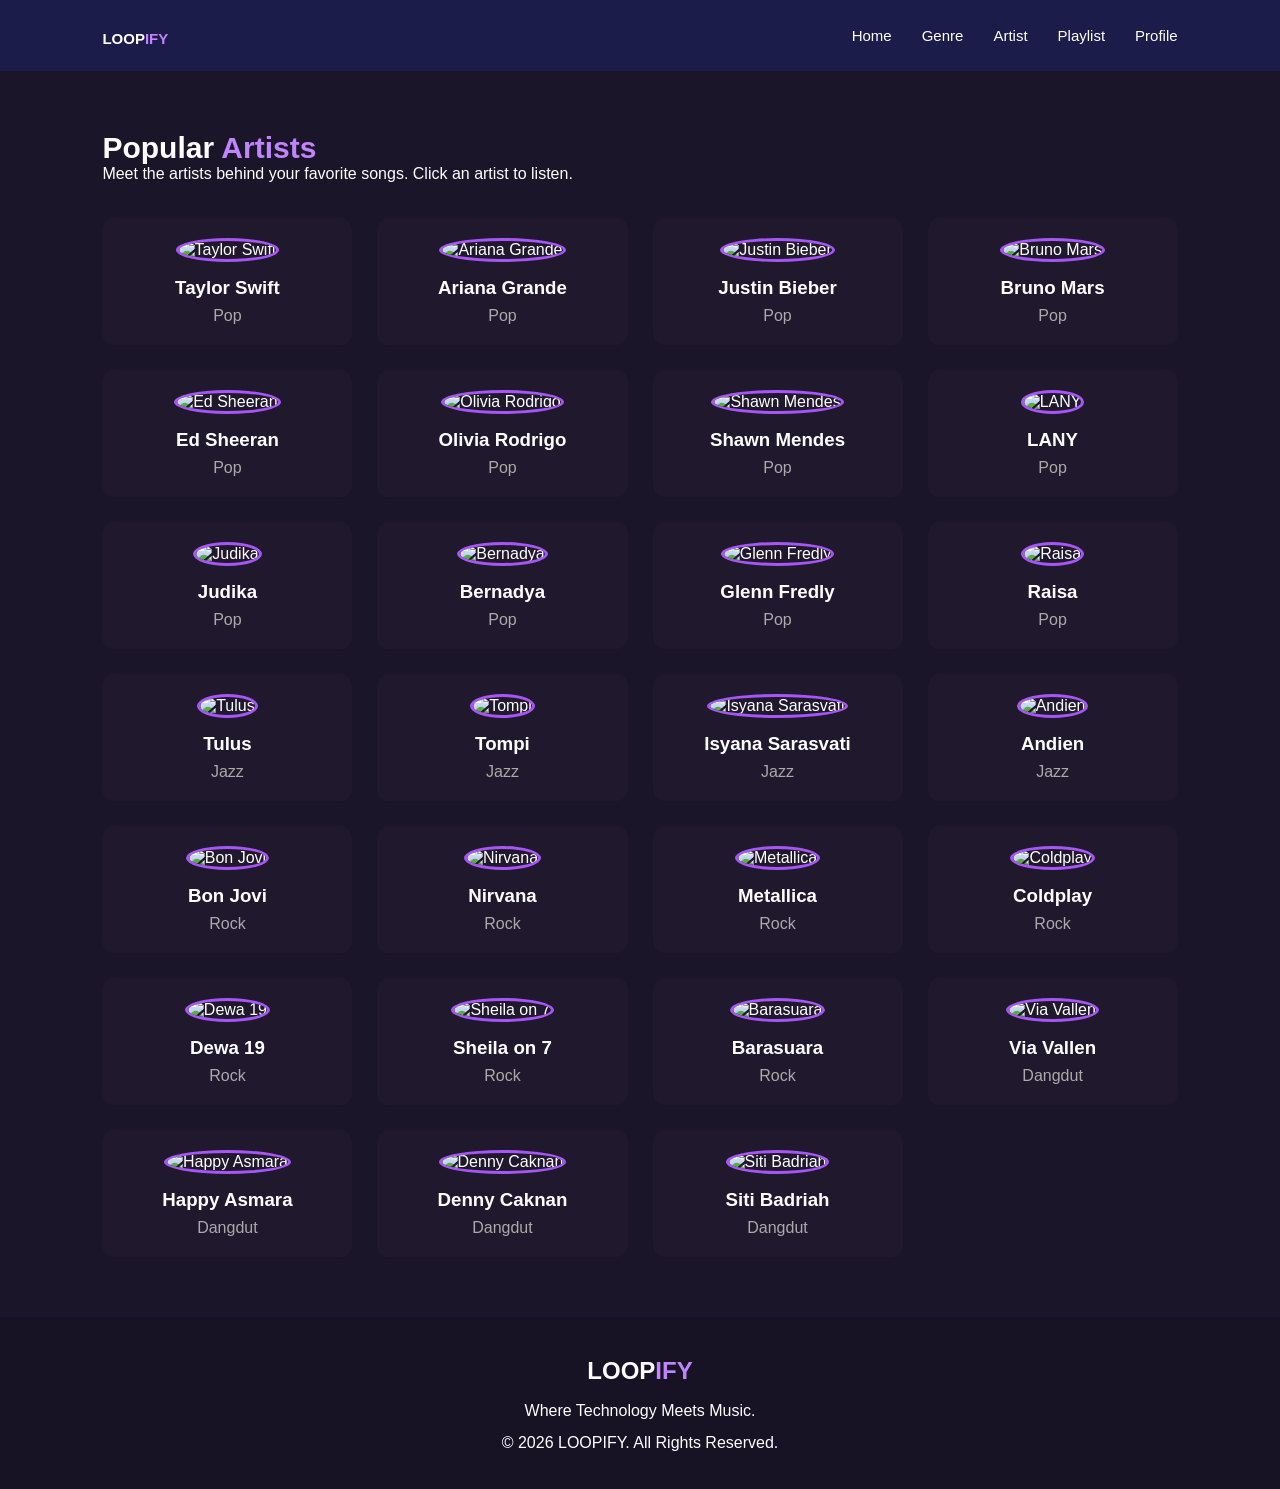
==== artist.html @ c124e33a "mengurangi lagu pada artist" ====
<!DOCTYPE html>
<html lang="id">
<head>
    <meta charset="UTF-8">
    <meta name="viewport" content="width=device-width, initial-scale=1.0">
    <title>Artist | LOOPIFY</title>
    <link rel="stylesheet" href="style.css">
    <link rel="stylesheet" href="artist.css">
</head>
<body>

    <header>
        <nav class="navbar">
            <h2 class="logo"><a href="index.html">LOOP<span>IFY</span></a></h2>
            <ul>
                <li><a href="index.html">Home</a></li>
                <li><a href="genre.html">Genre</a></li>
                <li><a href="artist.html">Artist</a></li>
                <li><a href="playlist.html">Playlist</a></li>
                <li><a href="profile.html">Profile</a></li>
            </ul>
        </nav>
    </header>

    <section class="artist-section">
        <h2>Popular <span>Artists</span></h2>
        <p class="section-desc">
            Meet the artists behind your favorite songs. Click an artist to listen.
        </p>

        <div class="artist-container">

            <!-- POP -->
            <a class="artist-card" href="#modal-taylor-swift">
                <img src="https://preview.redd.it/photos-from-taylors-new-york-times-interview-some-cute-then-v0-zrrhuvo741yg1.png?width=1080&crop=smart&auto=webp&s=da31e87f6e4557379a251ec9794d1329b7fd9bc9" alt="Taylor Swift">
                <h3>Taylor Swift</h3>
                <p>Pop</p>
            </a>

            <a class="artist-card" href="#modal-ariana-grande">
                <img src="https://encrypted-tbn0.gstatic.com/images?q=tbn:ANd9GcSeZrB9jPBWAYwQJYi8RJezq4t_vy52C5npucQtmldjw1eG4ZVelG23NbMo&s=10" alt="Ariana Grande">
                <h3>Ariana Grande</h3>
                <p>Pop</p>
            </a>

            <a class="artist-card" href="#modal-justin-bieber">
                <img src="https://cdn.prod.website-files.com/64e632e1a07b9b35364590b5/653ecca128fb697556c0996f_Justin-Bieber-bio.webp" alt="Justin Bieber">
                <h3>Justin Bieber</h3>
                <p>Pop</p>
            </a>

            <a class="artist-card" href="#modal-bruno-mars">
                <img src="https://image.joox.com/JOOXcover/0/abb43199-07ab-4423-bda3-371304127ca3/300" alt="Bruno Mars">
                <h3>Bruno Mars</h3>
                <p>Pop</p>
            </a>

            <a class="artist-card" href="#modal-ed-sheeran">
                <img src="https://encrypted-tbn0.gstatic.com/images?q=tbn:ANd9GcR5RHH-QWP-NXo3faaK5h2vCTjf998OVji5p4QhnT73XhkOzHXFCDzzhx0&s=10" alt="Ed Sheeran">
                <h3>Ed Sheeran</h3>
                <p>Pop</p>
            </a>

            <a class="artist-card" href="#modal-olivia-rodrigo">
                <img src="https://gazamedia.net/wp-content/uploads/2025/07/olivia.webp" alt="Olivia Rodrigo">
                <h3>Olivia Rodrigo</h3>
                <p>Pop</p>
            </a>

            <a class="artist-card" href="#modal-shawn-mendes">
                <img src="https://media.gq-magazine.co.uk/photos/64198334ef321d1fa62a96e4/16:9/w_2560%2Cc_limit/Tommy%2520Hilfiger%2520x%2520Shawn%2520Mendes%25203.jpg" alt="Shawn Mendes">
                <h3>Shawn Mendes</h3>
                <p>Pop</p>
            </a>

            <a class="artist-card" href="#modal-lany">
                <img src="https://image.idntimes.com/post/20210610/127084982-389716818771255-8697916022522576803-n-a0a7a49eb77770a517d5b702fab2204e-64b603f444664982c93a50223e33b745.jpg" alt="LANY">
                <h3>LANY</h3>
                <p>Pop</p>
            </a>

            <a class="artist-card" href="#modal-judika">
                <img src="https://pophariini.com/wp-content/uploads/2026/01/Foto-Judika-Januari-2026.webp" alt="Judika">
                <h3>Judika</h3>
                <p>Pop</p>
            </a>

            <a class="artist-card" href="#modal-bernadya">
                <img src="https://asset.tabloidbintang.com/img/1783029491_7daaa92eccc8042bed39.jpeg" alt="Bernadya">
                <h3>Bernadya</h3>
                <p>Pop</p>
            </a>

            <a class="artist-card" href="#modal-glenn-fredly">
                <img src="https://images.harpersbazaar.co.id/unsafe/trim/0x0/smart/media/RKAhxF_5a.jpg" alt="Glenn Fredly">
                <h3>Glenn Fredly</h3>
                <p>Pop</p>
            </a>

            <a class="artist-card" href="#modal-raisa">
                <img src="https://cdn.tatlerasia.com/tatlerasia/i/2026/07/09005802-raissa_cover_1280x1600.jpg" alt="Raisa">
                <h3>Raisa</h3>
                <p>Pop</p>
            </a>

            <!-- JAZZ -->
            <a class="artist-card" href="#modal-tulus">
                <img src="https://assets.ladiestory.id/gallery/1690093732345111846-tulus.jpg" alt="Tulus">
                <h3>Tulus</h3>
                <p>Jazz</p>
            </a>

            <a class="artist-card" href="#modal-tompi">
                <img src="https://pbs.twimg.com/profile_images/1832631950852681733/YMekRLnR_400x400.jpg" alt="Tompi">
                <h3>Tompi</h3>
                <p>Jazz</p>
            </a>

            <a class="artist-card" href="#modal-isyana-sarasvati">
                <img src="https://encrypted-tbn0.gstatic.com/images?q=tbn:ANd9GcRdJ2BX8C-DTpv-WwOvgozw4rBS7xlhGiYKAhbgUu3dPz_CcUZkple0gMQ&s=10" alt="Isyana Sarasvati">
                <h3>Isyana Sarasvati</h3>
                <p>Jazz</p>
            </a>

            <a class="artist-card" href="#modal-andien">
                <img src="https://nos.wjv-1.neo.id/cdn-andienaisyahcom/2024/10/Andien-Aisyah-Official-Photos-7.jpg" alt="Andien">
                <h3>Andien</h3>
                <p>Jazz</p>
            </a>

            <!-- ROCK -->
            <a class="artist-card" href="#modal-bon-jovi">
                <img src="https://assets-a1.kompasiana.com/items/album/2018/03/06/bon-jovi-1987-billboard-1548-5a9e9e3016835f4e761b30b2.jpg" alt="Bon Jovi">
                <h3>Bon Jovi</h3>
                <p>Rock</p>
            </a>

            <a class="artist-card" href="#modal-nirvana">
                <img src="https://encrypted-tbn0.gstatic.com/images?q=tbn:ANd9GcRMHZdsVfgt4xbcBTDoNuSvRilJnmDsiuFgE6fyPHl6tQ&s=10" alt="Nirvana">
                <h3>Nirvana</h3>
                <p>Rock</p>
            </a>

            <a class="artist-card" href="#modal-metallica">
                <img src="https://m.media-amazon.com/images/M/MV5BYWQxMDc3MDYtYjgyMi00ZmViLTk1NjUtNWQ5YTY1MDRmMjc3XkEyXkFqcGc@._V1_FMjpg_UX1000_.jpg" alt="Metallica">
                <h3>Metallica</h3>
                <p>Rock</p>
            </a>

            <a class="artist-card" href="#modal-coldplay">
                <img src="https://encrypted-tbn0.gstatic.com/images?q=tbn:ANd9GcR4GSvQk5BmzcWfRFNJ493y1_Pc9CPwQfKmtQAo38belQ&s=10" alt="Coldplay">
                <h3>Coldplay</h3>
                <p>Rock</p>
            </a>

            <a class="artist-card" href="#modal-dewa-19">
                <img src="https://encrypted-tbn0.gstatic.com/images?q=tbn:ANd9GcTW2gsugLvrPXtrHKwcxacVFwTsyzWw6wywf3pPIARjmw&s=10" alt="Dewa 19">
                <h3>Dewa 19</h3>
                <p>Rock</p>
            </a>

            <a class="artist-card" href="#modal-sheila-on-7">
                <img src="https://encrypted-tbn0.gstatic.com/images?q=tbn:ANd9GcQp4iv2Zq4Fhon5kVq8ovDi0eAXTo_4VdzqxH0upGgEqc1uGtMookmS06v4&s=10" alt="Sheila on 7">
                <h3>Sheila on 7</h3>
                <p>Rock</p>
            </a>

            <a class="artist-card" href="#modal-barasuara">
                <img src="https://encrypted-tbn0.gstatic.com/images?q=tbn:ANd9GcRqKkBV4bnL0C6aFu8kPtYnBVkaRRpioP4elE20mCFPdQ&s=10" alt="Barasuara">
                <h3>Barasuara</h3>
                <p>Rock</p>
            </a>

            <!-- DANGDUT / KOPLO -->
            <a class="artist-card" href="#modal-via-vallen">
                <img src="https://yt3.googleusercontent.com/ytc/AIdro_ngIs-DcbCpvfc4q476H3hFu14YUiQ0V7X35rcDe4CwpPo=s900-c-k-c0x00ffffff-no-rj" alt="Via Vallen">
                <h3>Via Vallen</h3>
                <p>Dangdut</p>
            </a>

            <a class="artist-card" href="#modal-happy-asmara">
                <img src="https://cdn.antaranews.com/cache/1200x800/2022/10/20/WhatsApp-Image-2022-10-20-at-1.50.27-PM.jpeg" alt="Happy Asmara">
                <h3>Happy Asmara</h3>
                <p>Dangdut</p>
            </a>

            <a class="artist-card" href="#modal-denny-caknan">
                <img src="https://encrypted-tbn0.gstatic.com/images?q=tbn:ANd9GcSPF-vczdGGfPYgZ5Zaahnc0haSeN-L707cM1MrrswftQ&s=10" alt="Denny Caknan">
                <h3>Denny Caknan</h3>
                <p>Dangdut</p>
            </a>

            <a class="artist-card" href="#modal-siti-badriah">
                <img src="https://encrypted-tbn0.gstatic.com/images?q=tbn:ANd9GcThzmx6ko4RxroUTbKejbdbxD3wWNd1_jTAh19R2mGGiQ&s=10" alt="Siti Badriah">
                <h3>Siti Badriah</h3>
                <p>Dangdut</p>
            </a>

        </div>
    </section>


    <!-- 1. Taylor Swift -->
    <div id="modal-taylor-swift" class="modal-overlay">
        <div class="modal-box">
            <a href="#close" class="tombol-tutup">&times;</a>
            <h2>Taylor Swift</h2>
            <div class="list-lagu">
                <div class="item-lagu"><span>1. Love Story</span><audio controls preload="none"><source src="audio/Tailor_Swift_-_Love_Story._(mp3.pm).mp3" type="audio/mpeg"></audio></div>
            </div>
        </div>
    </div>

    <footer>
        <h2>LOOP<span>IFY</span></h2>
        <p>Where Technology Meets Music.</p>
        <p>© 2026 LOOPIFY. All Rights Reserved.</p>
    </footer>

</body>
</html>
---- artist.css ----
/* ARTIST SECTION */
* {
    margin: 0;
    padding: 0;
    box-sizing: border-box;
    font-family: 'Segoe UI', Tahoma, Geneva, Verdana, sans-serif;
}
body {
    font-family: Arial, sans-serif;
    background-color: #1a1528;
    color: white;
}

header {
    background-color: rgb(28, 28, 75);
    padding: 20px 8%;
}
.navbar {
    display: flex;
    justify-content: space-between;
    align-items: center;
}

.logo {
    font-size: 27px;
    color: white;
}

.logo span {
    color: #c084fc;
}

.navbar ul {
    display: flex;
    list-style: none;
    gap: 30px;
}

.navbar a {
    text-decoration: none;
    color: white;
    font-size: 15px;
    transition: 0.3s;
}

.navbar a:hover {
    color: #c084fc;
}
.artist-section {
    padding: 60px 8%;
}

.artist-section h2 {
    font-size: 30px;
}

.artist-section h2 span {
    color: #c084fc;
}

.artist-container {
    display: grid;
    grid-template-columns: repeat(4, 1fr);
    gap: 25px;
    margin-top: 35px;
}

.artist-card {
    background-color: #20192d;
    padding: 20px 15px;
    border-radius: 12px;
    text-align: center;
    transition: 0.3s;
}

.artist-card:hover {
    transform: translateY(-8px);
    box-shadow: 0 8px 20px rgba(168, 85, 247, 0.25);
}

.artist-card img {
    width: 150px;
    height: 150px;
    object-fit: cover;
    border-radius: 50%;
    border: 3px solid #a855f7;
}

.artist-card h3 {
    margin-top: 15px;
}

.artist-card p {
    color: #aaa;
    margin-top: 8px;
}

/* KARTU JADI BISA DIKLIK */
a.artist-card {
    display: block;
    color: inherit;
    text-decoration: none;
    cursor: pointer;
}

/* POPUP MUSIK (DISESUAIKAN DENGAN TEMA UNGU LOOPIFY) */
.modal-overlay {
    display: none;
    position: fixed;
    inset: 0;
    background: rgba(0, 0, 0, 0.8);
    justify-content: center;
    align-items: center;
    padding: 20px;
    z-index: 1000;
}

.modal-overlay:target {
    display: flex;
}

.modal-box {
    position: relative;
    width: 100%;
    max-width: 540px;
    max-height: 82vh;
    overflow-y: auto;
    background-color: #20192d;
    border: 2px solid #a855f7;
    color: #ffffff;
    padding: 25px;
    border-radius: 16px;
    box-shadow: 0 10px 30px rgba(0, 0, 0, 0.6);
}

.modal-box h2 {
    color: #c084fc;
    font-size: 24px;
    margin-bottom: 18px;
    padding-right: 35px;
}

.tombol-tutup {
    position: absolute;
    top: 12px;
    right: 18px;
    color: #ffffff;
    font-size: 30px;
    text-decoration: none;
    line-height: 1;
    transition: 0.2s;
}

.tombol-tutup:hover {
    color: #c084fc;
}

/* DAFTAR LAGU & PEMUTAR AUDIO DI DALAM POPUP */
.list-lagu {
    display: flex;
    flex-direction: column;
    gap: 12px;
}

.item-lagu {
    display: flex;
    justify-content: space-between;
    align-items: center;
    background-color: #2d233f;
    border: 1px solid rgba(192, 132, 252, 0.25);
    padding: 10px 15px;
    border-radius: 10px;
    gap: 12px;
    flex-wrap: wrap;
}

.item-lagu span {
    font-size: 14px;
    font-weight: 500;
    color: #f3e8ff;
}

.item-lagu audio {
    height: 34px;
    max-width: 240px;
    border-radius: 20px;
}

/* RESPONSIVE */
@media (max-width: 768px) {
    .artist-container {
        grid-template-columns: repeat(2, 1fr);
    }
}

@media (max-width: 480px) {
    .artist-container {
        grid-template-columns: 1fr;
    }

    .item-lagu {
        flex-direction: column;
        align-items: flex-start;
    }

    .item-lagu audio {
        width: 100%;
        max-width: 100%;
    }
}
footer {
    background-color: #181225;
    text-align: center;
    padding: 30px;
    line-height: 2;
}

footer span {
    color: #c084fc;
}

/* RESPONSIVE */
@media (max-width: 768px) {
    .navbar {
        flex-direction: column;
        gap: 20px;
    }

    .navbar ul {
        flex-wrap: wrap;
        justify-content: center;
        gap: 15px;
    }

    .hero h1 {
        font-size: 38px;
    }

    .music-container {
        grid-template-columns: repeat(2, 1fr);
    }
}

@media (max-width: 480px) {
    .music-container {
        grid-template-columns: 1fr;
    }
}
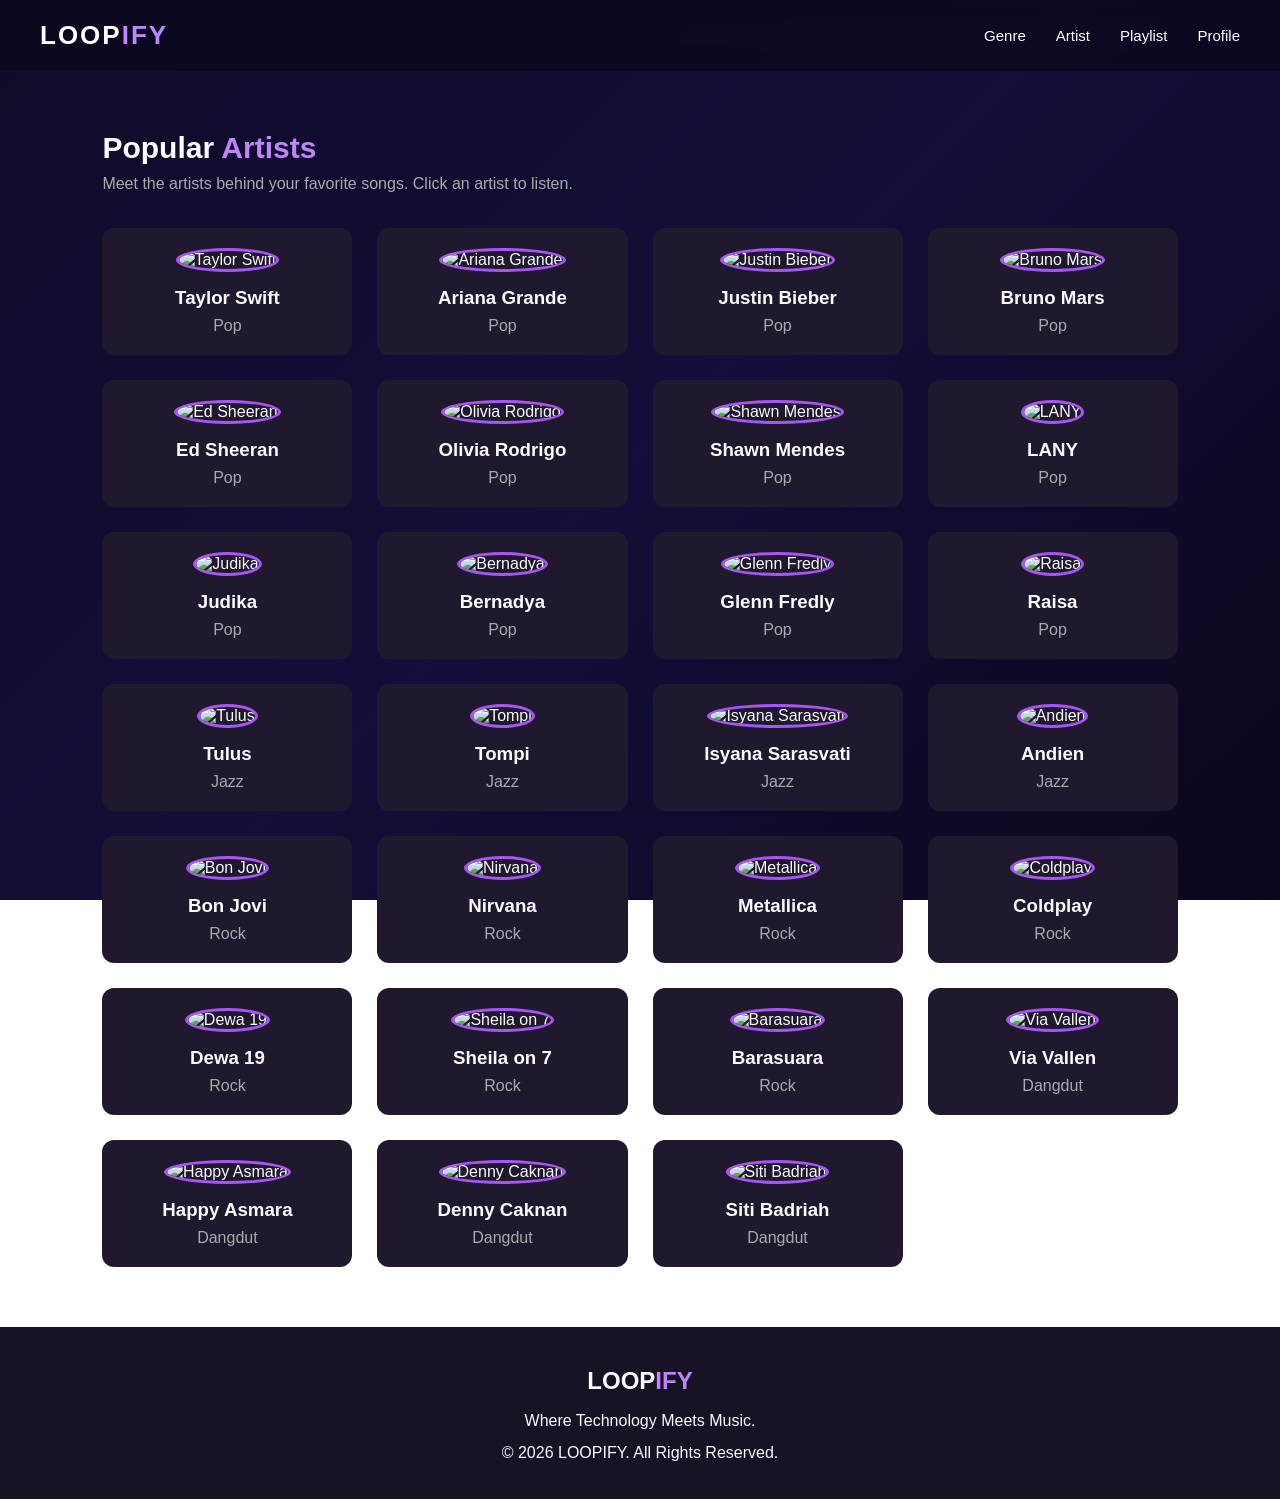
==== commit fcec878d: "Update halaman login" ====
--- a/artist.html
+++ b/artist.html
@@ -11,9 +11,8 @@
 
     <header>
         <nav class="navbar">
-            <h2 class="logo"><a href="index.html">LOOP<span>IFY</span></a></h2>
+            <h2 class="logo"><a href="beranda.html">LOOP<span>IFY</span></a></h2>
             <ul>
-                <li><a href="index.html">Home</a></li>
                 <li><a href="genre.html">Genre</a></li>
                 <li><a href="artist.html">Artist</a></li>
                 <li><a href="playlist.html">Playlist</a></li>
--- a/style.css
+++ b/style.css
@@ -0,0 +1,336 @@
+/* GENERAL */
+* {
+    margin: 0;
+    padding: 0;
+    box-sizing: border-box;
+}
+
+body {
+    font-family: Arial, sans-serif;
+    background-color: #100d19;
+    color: white;
+}
+
+/* NAVBAR */
+header {
+    background-color: rgb(28, 28, 75);
+    padding: 20px 8%;
+}
+
+.navbar {
+    display: flex;
+    justify-content: space-between;
+    align-items: center;
+}
+
+.logo {
+    font-size: 27px;
+    color: white;
+}
+
+.logo span {
+    color: #c084fc;
+}
+
+.navbar ul {
+    display: flex;
+    list-style: none;
+    gap: 30px;
+}
+
+.navbar a {
+    text-decoration: none;
+    color: white;
+    font-size: 15px;
+    transition: 0.3s;
+}
+
+.navbar a:hover {
+    color: #c084fc;
+}
+
+/* HERO */
+.hero {
+    min-height: 480px;
+    display: flex;
+    align-items: center;
+    padding: 60px 10%;
+    background: linear-gradient(
+        90deg,
+        #100d19,
+        #2a2496,
+        #100d19
+    );
+}
+
+.hero-content {
+    max-width: 650px;
+}
+
+.subtitle {
+    color: #c084fc;
+    letter-spacing: 3px;
+    margin-bottom: 20px;
+}
+
+.hero h1 {
+    font-size: 55px;
+    margin-bottom: 20px;
+}
+
+.hero h1 span {
+    color: #c084fc;
+}
+
+.description {
+    color: #c9c2d4;
+    line-height: 1.8;
+    margin-bottom: 30px;
+}
+
+.btn {
+    display: inline-block;
+    background-color: #a855f7;
+    color: white;
+    text-decoration: none;
+    padding: 13px 28px;
+    border-radius: 25px;
+    transition: 0.3s;
+}
+
+.btn:hover {
+    background-color: #7e22ce;
+}
+
+/* MUSIC SECTION */
+.music-section {
+    padding: 60px 8%;
+}
+
+.music-section h2 {
+    font-size: 30px;
+}
+
+.music-section h2 span {
+    color: #c084fc;
+}
+
+.section-desc {
+    color: #aaa;
+    margin-top: 10px;
+}
+
+.music-container {
+    display: grid;
+    grid-template-columns: repeat(4, 1fr);
+    gap: 25px;
+    margin-top: 35px;
+}
+
+.music-card {
+    background-color: #20192d;
+    padding: 15px;
+    border-radius: 12px;
+    transition: 0.3s;
+}
+
+.music-card:hover {
+    transform: translateY(-8px);
+}
+
+.music-card img {
+    width: 100%;
+    border-radius: 10px;
+}
+
+.music-card h3 {
+    margin-top: 15px;
+}
+
+.music-card p {
+    color: #aaa;
+    margin-top: 8px;
+}
+
+/* FOOTER */
+footer {
+    background-color: #181225;
+    text-align: center;
+    padding: 30px;
+    line-height: 2;
+}
+
+footer span {
+    color: #c084fc;
+}
+
+/* RESPONSIVE */
+@media (max-width: 768px) {
+    .navbar {
+        flex-direction: column;
+        gap: 20px;
+    }
+
+    .navbar ul {
+        flex-wrap: wrap;
+        justify-content: center;
+        gap: 15px;
+    }
+
+    .hero h1 {
+        font-size: 38px;
+    }
+
+    .music-container {
+        grid-template-columns: repeat(2, 1fr);
+    }
+}
+
+@media (max-width: 480px) {
+    .music-container {
+        grid-template-columns: 1fr;
+    }
+}
+
+/* PLAYLIST HERO */
+.playlist-hero {
+    text-align: center;
+    padding: 85px 20px;
+    background: linear-gradient(
+        120deg,
+        #100d19,
+        #49275f,
+        #181225
+    );
+}
+
+.playlist-subtitle {
+    color: #c084fc;
+    letter-spacing: 3px;
+    font-size: 13px;
+    margin-bottom: 18px;
+}
+
+.playlist-hero h1 {
+    font-size: 45px;
+    margin-bottom: 18px;
+}
+
+.playlist-hero h1 span {
+    color: #c084fc;
+}
+
+.playlist-hero p:not(.playlist-subtitle) {
+    color: #c9c2d4;
+    line-height: 1.8;
+    margin-bottom: 30px;
+}
+
+/* PLAYLIST SECTION */
+.playlist-section {
+    padding: 60px 8%;
+}
+
+.playlist-heading h2 {
+    font-size: 30px;
+}
+
+.playlist-heading h2 span {
+    color: #c084fc;
+}
+
+.playlist-heading p {
+    color: #aaa;
+    margin-top: 10px;
+}
+
+/* PLAYLIST CONTAINER */
+.playlist-container {
+    display: grid;
+    grid-template-columns: repeat(4, 1fr);
+    gap: 25px;
+    margin-top: 35px;
+}
+
+/* PLAYLIST CARD */
+.playlist-card {
+    background-color: #20192d;
+    border-radius: 12px;
+    overflow: hidden;
+    transition: 0.3s;
+}
+
+.playlist-card:hover {
+    transform: translateY(-8px);
+    box-shadow: 0 8px 20px #00000050;
+}
+
+.playlist-card img {
+    width: 100%;
+    height: 190px;
+    object-fit: cover;
+}
+
+.playlist-info {
+    padding: 18px;
+}
+
+.playlist-info h3 {
+    font-size: 20px;
+    margin-bottom: 10px;
+}
+
+.playlist-info p {
+    color: #aaa;
+    font-size: 13px;
+    line-height: 1.6;
+    margin-bottom: 15px;
+}
+
+.playlist-info ul {
+    list-style: none;
+    border-top: 1px solid #40334f;
+    padding-top: 12px;
+}
+
+.playlist-info li {
+    color: #d5c9e2;
+    font-size: 12px;
+    padding: 5px 0;
+}
+
+/* RESPONSIVE PLAYLIST */
+@media (max-width: 768px) {
+    .playlist-container {
+        grid-template-columns: repeat(2, 1fr);
+    }
+
+    .playlist-hero h1 {
+        font-size: 35px;
+    }
+}
+
+@media (max-width: 480px) {
+    .playlist-container {
+        grid-template-columns: 1fr;
+    }
+}
+
+.logout-btn {
+    padding: 6px 14px;
+    border-radius: 999px;
+    border: 1px solid rgba(255, 255, 255, 0.55);
+    background-color: transparent;
+    color: #ffffff;
+    font-size: 14px;
+    font-family: inherit;
+    cursor: pointer;
+    white-space: nowrap;
+    transition: background-color 0.2s ease, border-color 0.2s ease;
+}
+
+.logout-btn:hover {
+    background-color: rgba(255, 255, 255, 0.14);
+    border-color: #ffffff;
+}
+
--- a/artist.css
+++ b/artist.css
@@ -1,41 +1,86 @@
-/* ARTIST SECTION */
+/* =====================================================
+   artist.css  -  Halaman Artist LOOPIFY
+   Dipakai oleh artist.html (urutan kode mengikuti HTML:
+   header -> daftar artis -> popup -> footer)
+   ===================================================== */
+
+
+/* =====================================================
+   1. PENGATURAN DASAR (berlaku untuk semua elemen)
+   ===================================================== */
+
+/* Reset: hilangkan jarak bawaan browser dan samakan jenis huruf */
 * {
     margin: 0;
     padding: 0;
     box-sizing: border-box;
     font-family: 'Segoe UI', Tahoma, Geneva, Verdana, sans-serif;
 }
+
+/* Latar belakang dan warna tulisan seluruh halaman <body> */
 body {
-    font-family: Arial, sans-serif;
-    background-color: #1a1528;
-    color: white;
-}
-
+    background: linear-gradient(135deg, #0f0c29, #120e38, #0a081d);
+    background-attachment: fixed;
+    color: #f8fafc;
+    min-height: 100vh;
+    display: flex;
+    flex-direction: column;
+}
+
+
+/* =====================================================
+   2. HEADER & NAVBAR  (<header> dan <nav class="navbar">)
+   ===================================================== */
+
+/* Bar atas berwarna biru tua.
+   sticky + top: 0 = navbar tetap menempel di atas saat halaman di-scroll */
 header {
-    background-color: rgb(28, 28, 75);
-    padding: 20px 8%;
-}
+    background-color: rgba(10, 8, 29, 0.7);  
+    backdrop-filter: blur(10px); 
+    padding: 20px 40px;
+    position: sticky;
+    top: 0;
+    z-index: 1000;
+}
+
+/* Logo di kiri, menu di kanan */
 .navbar {
     display: flex;
     justify-content: space-between;
     align-items: center;
 }
 
+/* Tulisan LOOPIFY (<h2 class="logo">) */
 .logo {
-    font-size: 27px;
+    font-size: 26px;
+    font-weight: 800;
+    letter-spacing: 2px;
     color: white;
 }
 
-.logo span {
-    color: #c084fc;
-}
-
+.navbar .logo a {
+    font-size: 26px;
+    font-weight: 800;
+    letter-spacing: 2px;
+    color: white;
+    text-decoration: none;
+}
+
+.navbar .logo a span {
+    font-size: 26px;
+    font-weight: 800;
+    letter-spacing: 2px;
+    color: #c084fc;
+}
+
+/* Daftar menu (Home, Genre, Artist, Playlist, Profile) berjajar ke samping */
 .navbar ul {
     display: flex;
     list-style: none;
     gap: 30px;
 }
 
+/* Tampilan link menu */
 .navbar a {
     text-decoration: none;
     color: white;
@@ -43,21 +88,32 @@
     transition: 0.3s;
 }
 
+/* Link menu berubah ungu saat kursor diarahkan */
 .navbar a:hover {
     color: #c084fc;
 }
+
+
+/* =====================================================
+   3. BAGIAN DAFTAR ARTIS  (<section class="artist-section">)
+   ===================================================== */
+
+/* Jarak di sekeliling seluruh bagian artis */
 .artist-section {
     padding: 60px 8%;
 }
 
+/* Judul "Popular Artists" */
 .artist-section h2 {
     font-size: 30px;
 }
 
+/* Kata "Artists" berwarna ungu */
 .artist-section h2 span {
     color: #c084fc;
 }
 
+/* Kotak pembungkus semua kartu: tersusun 4 kolom (grid) */
 .artist-container {
     display: grid;
     grid-template-columns: repeat(4, 1fr);
@@ -65,6 +121,12 @@
     margin-top: 35px;
 }
 
+
+/* =====================================================
+   4. KARTU ARTIS  (<a class="artist-card">)
+   ===================================================== */
+
+/* Kotak kartu tiap artis */
 .artist-card {
     background-color: #20192d;
     padding: 20px 15px;
@@ -73,11 +135,13 @@
     transition: 0.3s;
 }
 
+/* Efek kartu naik sedikit dan bercahaya ungu saat kursor di atasnya */
 .artist-card:hover {
     transform: translateY(-8px);
     box-shadow: 0 8px 20px rgba(168, 85, 247, 0.25);
 }
 
+/* Foto artis: bulat, 150px, dengan garis ungu */
 .artist-card img {
     width: 150px;
     height: 150px;
@@ -86,16 +150,19 @@
     border: 3px solid #a855f7;
 }
 
+/* Nama artis (<h3>) */
 .artist-card h3 {
     margin-top: 15px;
 }
 
+/* Genre artis (<p>) berwarna abu-abu */
 .artist-card p {
     color: #aaa;
     margin-top: 8px;
 }
 
-/* KARTU JADI BISA DIKLIK */
+/* Kartu berupa link: hilangkan garis bawah dan warna biru bawaan link,
+   kursor berubah jadi tangan supaya terlihat bisa diklik */
 a.artist-card {
     display: block;
     color: inherit;
@@ -103,7 +170,15 @@
     cursor: pointer;
 }
 
-/* POPUP MUSIK (DISESUAIKAN DENGAN TEMA UNGU LOOPIFY) */
+
+/* =====================================================
+   5. POPUP LAGU  (<div class="modal-overlay"> dari HTML)
+   Cara kerja: kartu menuju #modal-nama-artis, dan popup
+   yang id-nya cocok akan tampil lewat :target (tanpa JavaScript)
+   ===================================================== */
+
+/* Lapisan gelap menutupi seluruh layar. Awalnya disembunyikan (display: none).
+   z-index 2000 supaya popup berada di atas navbar (navbar = 1000) */
 .modal-overlay {
     display: none;
     position: fixed;
@@ -112,13 +187,16 @@
     justify-content: center;
     align-items: center;
     padding: 20px;
-    z-index: 1000;
-}
-
+    z-index: 2000;
+}
+
+/* Popup tampil saat id-nya sedang dituju oleh link (:target) */
 .modal-overlay:target {
     display: flex;
 }
 
+/* Kotak popup berwarna ungu gelap dengan garis ungu.
+   Jika isinya panjang, kotak bisa di-scroll (overflow-y: auto) */
 .modal-box {
     position: relative;
     width: 100%;
@@ -133,6 +211,7 @@
     box-shadow: 0 10px 30px rgba(0, 0, 0, 0.6);
 }
 
+/* Nama artis di dalam popup (<h2>) */
 .modal-box h2 {
     color: #c084fc;
     font-size: 24px;
@@ -140,6 +219,7 @@
     padding-right: 35px;
 }
 
+/* Tombol silang (×) di pojok kanan atas popup untuk menutup */
 .tombol-tutup {
     position: absolute;
     top: 12px;
@@ -151,17 +231,24 @@
     transition: 0.2s;
 }
 
+/* Tombol silang berubah ungu saat kursor diarahkan */
 .tombol-tutup:hover {
     color: #c084fc;
 }
 
-/* DAFTAR LAGU & PEMUTAR AUDIO DI DALAM POPUP */
+
+/* =====================================================
+   6. DAFTAR LAGU & PEMUTAR AUDIO DI DALAM POPUP
+   ===================================================== */
+
+/* Pembungkus semua lagu: tersusun ke bawah dengan jarak antar lagu */
 .list-lagu {
     display: flex;
     flex-direction: column;
     gap: 12px;
 }
 
+/* Satu baris lagu (<div class="item-lagu">): judul di kiri, pemutar di kanan */
 .item-lagu {
     display: flex;
     justify-content: space-between;
@@ -174,25 +261,40 @@
     flex-wrap: wrap;
 }
 
+/* Judul lagu */
 .item-lagu span {
     font-size: 14px;
     font-weight: 500;
     color: #f3e8ff;
 }
 
+/* Pemutar audio (<audio controls>) */
 .item-lagu audio {
     height: 34px;
     max-width: 240px;
     border-radius: 20px;
 }
 
-/* RESPONSIVE */
+/* Tulisan "Lagu belum tersedia." untuk artis yang belum punya lagu */
+.info-lagu {
+    color: #aaa;
+    text-align: center;
+    padding: 10px 0;
+}
+
+
+/* =====================================================
+   7. TAMPILAN HP / LAYAR KECIL (kartu & popup)
+   ===================================================== */
+
+/* Layar sedang (tablet): kartu artis jadi 2 kolom */
 @media (max-width: 768px) {
     .artist-container {
         grid-template-columns: repeat(2, 1fr);
     }
 }
 
+/* Layar kecil (HP): kartu jadi 1 kolom, judul lagu dan pemutar tersusun ke bawah */
 @media (max-width: 480px) {
     .artist-container {
         grid-template-columns: 1fr;
@@ -208,6 +310,13 @@
         max-width: 100%;
     }
 }
+
+
+/* =====================================================
+   8. FOOTER  (<footer>)
+   ===================================================== */
+
+/* Bagian bawah halaman */
 footer {
     background-color: #181225;
     text-align: center;
@@ -215,11 +324,19 @@
     line-height: 2;
 }
 
+/* Tulisan "IFY" di footer berwarna ungu */
 footer span {
     color: #c084fc;
 }
 
-/* RESPONSIVE */
+
+/* =====================================================
+   9. TAMPILAN HP UNTUK NAVBAR
+   (.hero dan .music-container tidak dipakai di artist.html,
+    kemungkinan sisa dari halaman lain; boleh dihapus nanti)
+   ===================================================== */
+
+/* Layar sedang: logo di atas, menu di bawahnya dan boleh turun baris */
 @media (max-width: 768px) {
     .navbar {
         flex-direction: column;
@@ -241,6 +358,7 @@
     }
 }
 
+/* Layar kecil */
 @media (max-width: 480px) {
     .music-container {
         grid-template-columns: 1fr;
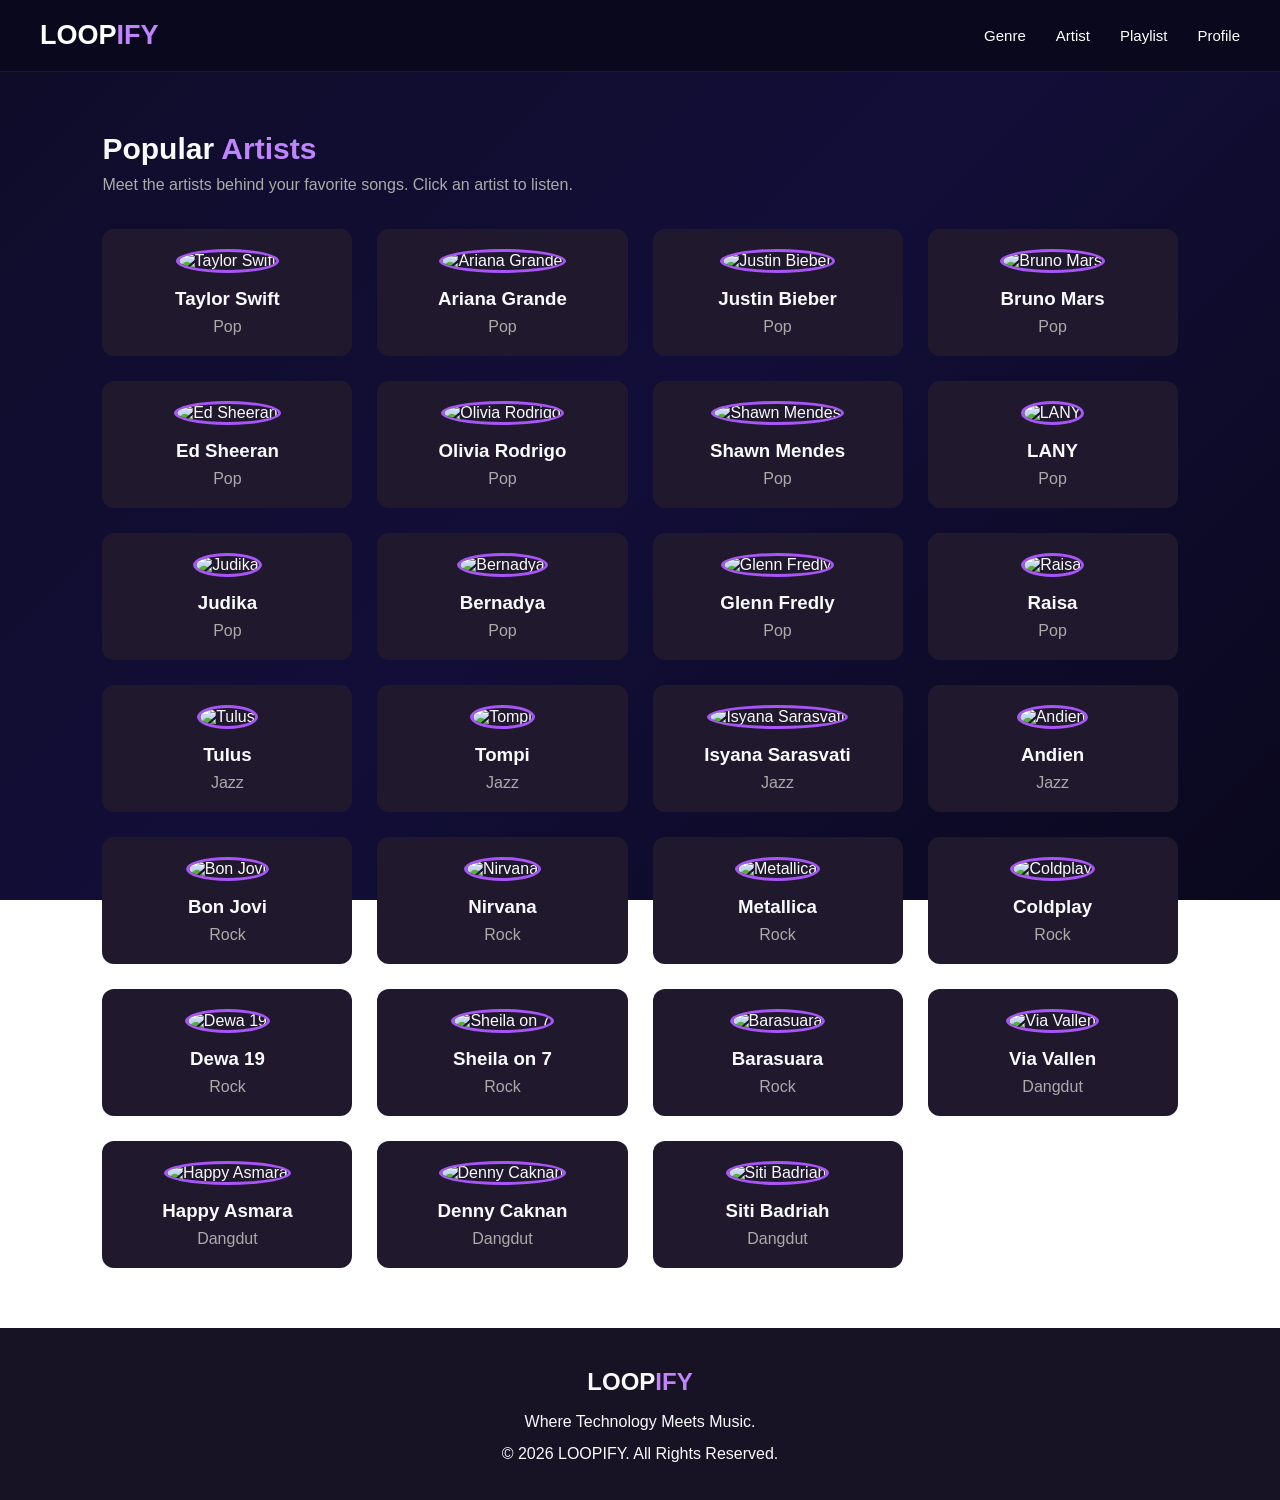
==== commit 96681009: "perubahan navbar" ====
--- a/artist.html
+++ b/artist.html
@@ -11,7 +11,9 @@
 
     <header>
         <nav class="navbar">
-            <h2 class="logo"><a href="beranda.html">LOOP<span>IFY</span></a></h2>
+           <a href="beranda.html" class="logo-link">
+    <h2 class="logo">LOOP<span>IFY</span></h2>
+</a>
             <ul>
                 <li><a href="genre.html">Genre</a></li>
                 <li><a href="artist.html">Artist</a></li>
--- a/artist.css
+++ b/artist.css
@@ -1,12 +1,5 @@
 /* =====================================================
-   artist.css  -  Halaman Artist LOOPIFY
-   Dipakai oleh artist.html (urutan kode mengikuti HTML:
-   header -> daftar artis -> popup -> footer)
-   ===================================================== */
-
-
-/* =====================================================
-   1. PENGATURAN DASAR (berlaku untuk semua elemen)
+    PENGATURAN DASAR (berlaku untuk semua elemen)
    ===================================================== */
 
 /* Reset: hilangkan jarak bawaan browser dan samakan jenis huruf */
@@ -27,16 +20,14 @@
     flex-direction: column;
 }
 
-
-/* =====================================================
-   2. HEADER & NAVBAR  (<header> dan <nav class="navbar">)
+/* =====================================================
+    HEADER & NAVBAR  (<header> dan <nav class="navbar">)
    ===================================================== */
 
 /* Bar atas berwarna biru tua.
    sticky + top: 0 = navbar tetap menempel di atas saat halaman di-scroll */
 header {
-    background-color: rgba(10, 8, 29, 0.7);  
-    backdrop-filter: blur(10px); 
+    background-color: rgba(10, 8, 29, 0.7);
     padding: 20px 40px;
     position: sticky;
     top: 0;
@@ -50,26 +41,14 @@
     align-items: center;
 }
 
-/* Tulisan LOOPIFY (<h2 class="logo">) */
+/* Tulisan LOOPIFY (<h2 class="logo">), sama dengan halaman teman */
 .logo {
-    font-size: 26px;
-    font-weight: 800;
-    letter-spacing: 2px;
+    font-size: 27px;
     color: white;
 }
 
-.navbar .logo a {
-    font-size: 26px;
-    font-weight: 800;
-    letter-spacing: 2px;
-    color: white;
-    text-decoration: none;
-}
-
-.navbar .logo a span {
-    font-size: 26px;
-    font-weight: 800;
-    letter-spacing: 2px;
+/* Tulisan "IFY" berwarna ungu */
+.logo span {
     color: #c084fc;
 }
 
@@ -80,7 +59,7 @@
     gap: 30px;
 }
 
-/* Tampilan link menu */
+/* Tampilan link menu (juga berlaku untuk link logo) */
 .navbar a {
     text-decoration: none;
     color: white;
@@ -93,9 +72,8 @@
     color: #c084fc;
 }
 
-
-/* =====================================================
-   3. BAGIAN DAFTAR ARTIS  (<section class="artist-section">)
+/* =====================================================
+    BAGIAN DAFTAR ARTIS  (<section class="artist-section">)
    ===================================================== */
 
 /* Jarak di sekeliling seluruh bagian artis */
@@ -172,7 +150,7 @@
 
 
 /* =====================================================
-   5. POPUP LAGU  (<div class="modal-overlay"> dari HTML)
+    POPUP LAGU  (<div class="modal-overlay"> dari HTML)
    Cara kerja: kartu menuju #modal-nama-artis, dan popup
    yang id-nya cocok akan tampil lewat :target (tanpa JavaScript)
    ===================================================== */
@@ -238,7 +216,7 @@
 
 
 /* =====================================================
-   6. DAFTAR LAGU & PEMUTAR AUDIO DI DALAM POPUP
+    DAFTAR LAGU & PEMUTAR AUDIO DI DALAM POPUP
    ===================================================== */
 
 /* Pembungkus semua lagu: tersusun ke bawah dengan jarak antar lagu */
@@ -284,7 +262,7 @@
 
 
 /* =====================================================
-   7. TAMPILAN HP / LAYAR KECIL (kartu & popup)
+    TAMPILAN HP / LAYAR KECIL (kartu & popup)
    ===================================================== */
 
 /* Layar sedang (tablet): kartu artis jadi 2 kolom */
@@ -313,7 +291,7 @@
 
 
 /* =====================================================
-   8. FOOTER  (<footer>)
+    FOOTER  (<footer>)
    ===================================================== */
 
 /* Bagian bawah halaman */
@@ -331,7 +309,7 @@
 
 
 /* =====================================================
-   9. TAMPILAN HP UNTUK NAVBAR
+    TAMPILAN HP UNTUK NAVBAR
    (.hero dan .music-container tidak dipakai di artist.html,
     kemungkinan sisa dari halaman lain; boleh dihapus nanti)
    ===================================================== */
@@ -363,4 +341,26 @@
     .music-container {
         grid-template-columns: 1fr;
     }
+}
+
+/* =====================================================
+    NAVBAR SOLID (tanpa blur dan tanpa tembus pandang)
+   Ditaruh paling bawah supaya menimpa aturan dari file CSS lain
+   ===================================================== */
+header,
+header:first-of-type {
+    position: sticky;
+    top: 0;
+    z-index: 1000;
+    background-color: #0a081d;
+    backdrop-filter: none;
+    -webkit-backdrop-filter: none;
+    border-bottom: 1px solid rgba(255, 255, 255, 0.08);
+}
+
+header .navbar {
+    background-color: transparent;
+    backdrop-filter: none;
+    -webkit-backdrop-filter: none;
+    border-bottom: none;
 }
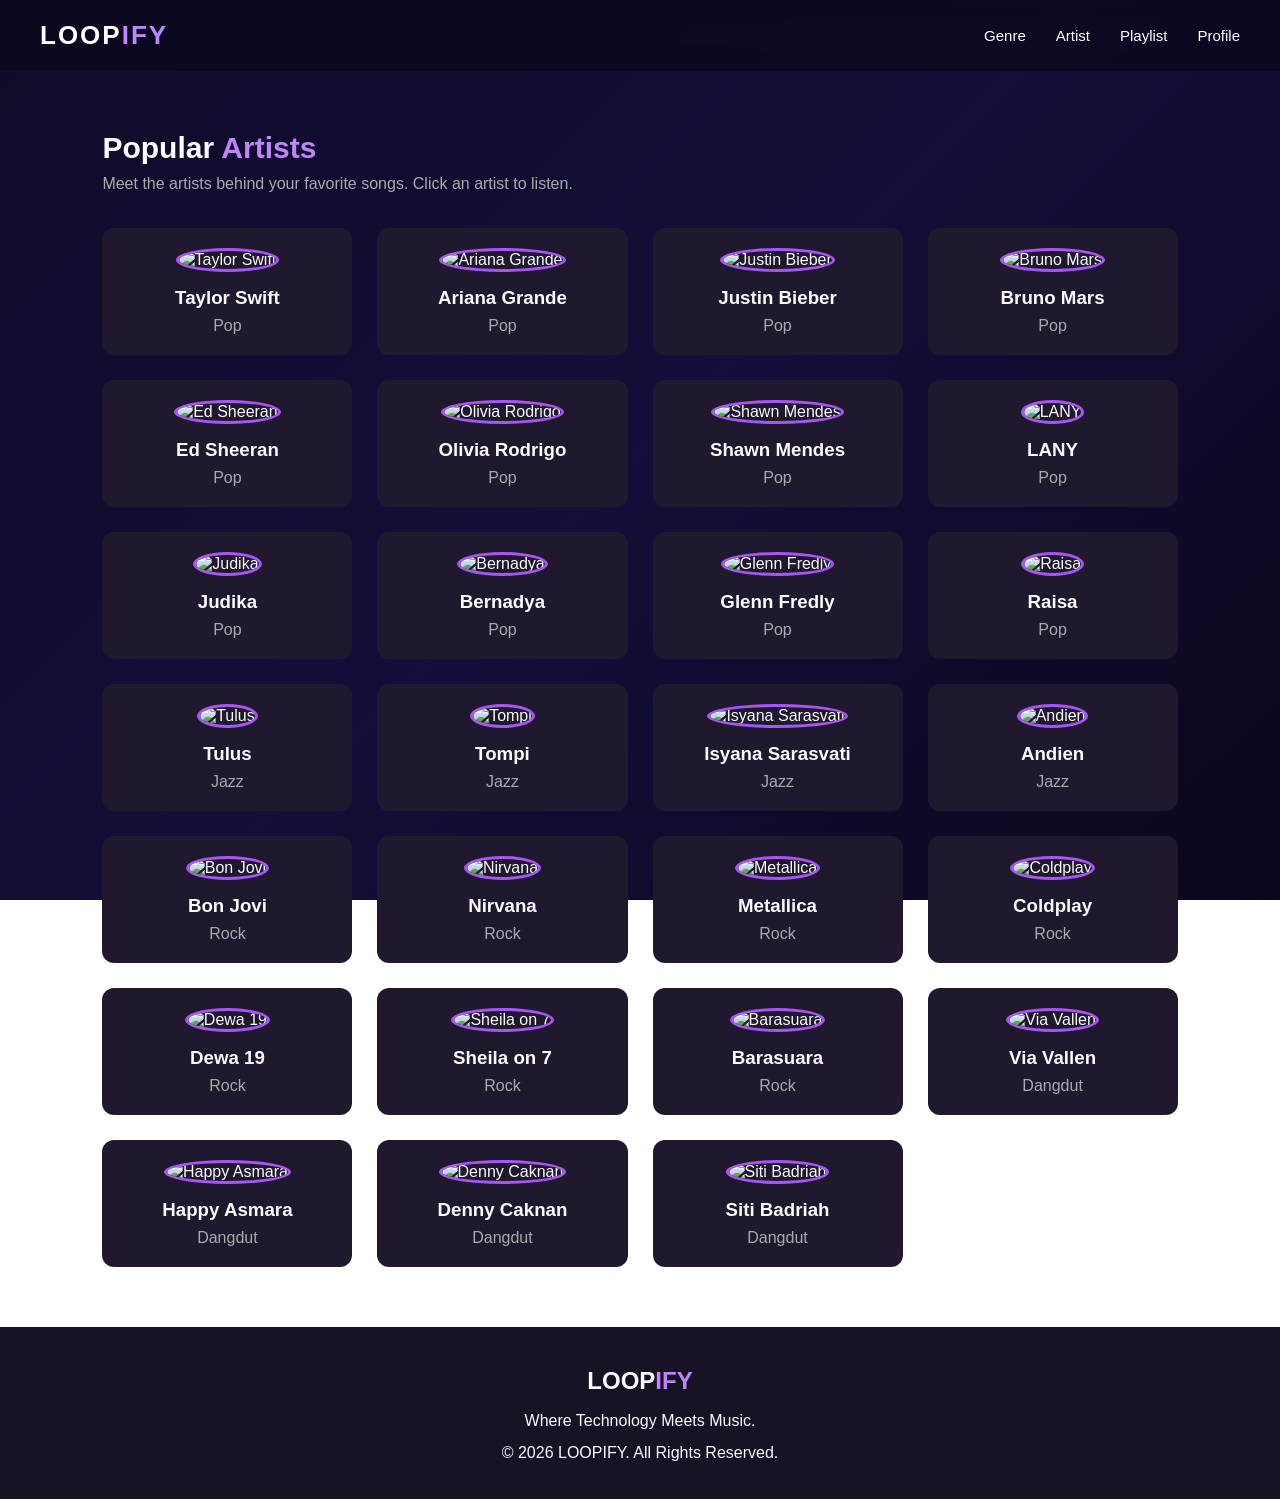
==== commit bbed51a3: "genrefoto" ====
--- a/artist.html
+++ b/artist.html
@@ -11,9 +11,7 @@
 
     <header>
         <nav class="navbar">
-           <a href="beranda.html" class="logo-link">
-    <h2 class="logo">LOOP<span>IFY</span></h2>
-</a>
+            <h2 class="logo"><a href="beranda.html">LOOP<span>IFY</span></a></h2>
             <ul>
                 <li><a href="genre.html">Genre</a></li>
                 <li><a href="artist.html">Artist</a></li>
--- a/artist.css
+++ b/artist.css
@@ -1,5 +1,12 @@
 /* =====================================================
-    PENGATURAN DASAR (berlaku untuk semua elemen)
+   artist.css  -  Halaman Artist LOOPIFY
+   Dipakai oleh artist.html (urutan kode mengikuti HTML:
+   header -> daftar artis -> popup -> footer)
+   ===================================================== */
+
+
+/* =====================================================
+   1. PENGATURAN DASAR (berlaku untuk semua elemen)
    ===================================================== */
 
 /* Reset: hilangkan jarak bawaan browser dan samakan jenis huruf */
@@ -20,14 +27,16 @@
     flex-direction: column;
 }
 
-/* =====================================================
-    HEADER & NAVBAR  (<header> dan <nav class="navbar">)
+
+/* =====================================================
+   2. HEADER & NAVBAR  (<header> dan <nav class="navbar">)
    ===================================================== */
 
 /* Bar atas berwarna biru tua.
    sticky + top: 0 = navbar tetap menempel di atas saat halaman di-scroll */
 header {
-    background-color: rgba(10, 8, 29, 0.7);
+    background-color: rgba(10, 8, 29, 0.7);  
+    backdrop-filter: blur(10px); 
     padding: 20px 40px;
     position: sticky;
     top: 0;
@@ -41,14 +50,26 @@
     align-items: center;
 }
 
-/* Tulisan LOOPIFY (<h2 class="logo">), sama dengan halaman teman */
+/* Tulisan LOOPIFY (<h2 class="logo">) */
 .logo {
-    font-size: 27px;
+    font-size: 26px;
+    font-weight: 800;
+    letter-spacing: 2px;
     color: white;
 }
 
-/* Tulisan "IFY" berwarna ungu */
-.logo span {
+.navbar .logo a {
+    font-size: 26px;
+    font-weight: 800;
+    letter-spacing: 2px;
+    color: white;
+    text-decoration: none;
+}
+
+.navbar .logo a span {
+    font-size: 26px;
+    font-weight: 800;
+    letter-spacing: 2px;
     color: #c084fc;
 }
 
@@ -59,7 +80,7 @@
     gap: 30px;
 }
 
-/* Tampilan link menu (juga berlaku untuk link logo) */
+/* Tampilan link menu */
 .navbar a {
     text-decoration: none;
     color: white;
@@ -72,8 +93,9 @@
     color: #c084fc;
 }
 
-/* =====================================================
-    BAGIAN DAFTAR ARTIS  (<section class="artist-section">)
+
+/* =====================================================
+   3. BAGIAN DAFTAR ARTIS  (<section class="artist-section">)
    ===================================================== */
 
 /* Jarak di sekeliling seluruh bagian artis */
@@ -150,7 +172,7 @@
 
 
 /* =====================================================
-    POPUP LAGU  (<div class="modal-overlay"> dari HTML)
+   5. POPUP LAGU  (<div class="modal-overlay"> dari HTML)
    Cara kerja: kartu menuju #modal-nama-artis, dan popup
    yang id-nya cocok akan tampil lewat :target (tanpa JavaScript)
    ===================================================== */
@@ -216,7 +238,7 @@
 
 
 /* =====================================================
-    DAFTAR LAGU & PEMUTAR AUDIO DI DALAM POPUP
+   6. DAFTAR LAGU & PEMUTAR AUDIO DI DALAM POPUP
    ===================================================== */
 
 /* Pembungkus semua lagu: tersusun ke bawah dengan jarak antar lagu */
@@ -262,7 +284,7 @@
 
 
 /* =====================================================
-    TAMPILAN HP / LAYAR KECIL (kartu & popup)
+   7. TAMPILAN HP / LAYAR KECIL (kartu & popup)
    ===================================================== */
 
 /* Layar sedang (tablet): kartu artis jadi 2 kolom */
@@ -291,7 +313,7 @@
 
 
 /* =====================================================
-    FOOTER  (<footer>)
+   8. FOOTER  (<footer>)
    ===================================================== */
 
 /* Bagian bawah halaman */
@@ -309,7 +331,7 @@
 
 
 /* =====================================================
-    TAMPILAN HP UNTUK NAVBAR
+   9. TAMPILAN HP UNTUK NAVBAR
    (.hero dan .music-container tidak dipakai di artist.html,
     kemungkinan sisa dari halaman lain; boleh dihapus nanti)
    ===================================================== */
@@ -341,26 +363,4 @@
     .music-container {
         grid-template-columns: 1fr;
     }
-}
-
-/* =====================================================
-    NAVBAR SOLID (tanpa blur dan tanpa tembus pandang)
-   Ditaruh paling bawah supaya menimpa aturan dari file CSS lain
-   ===================================================== */
-header,
-header:first-of-type {
-    position: sticky;
-    top: 0;
-    z-index: 1000;
-    background-color: #0a081d;
-    backdrop-filter: none;
-    -webkit-backdrop-filter: none;
-    border-bottom: 1px solid rgba(255, 255, 255, 0.08);
-}
-
-header .navbar {
-    background-color: transparent;
-    backdrop-filter: none;
-    -webkit-backdrop-filter: none;
-    border-bottom: none;
 }
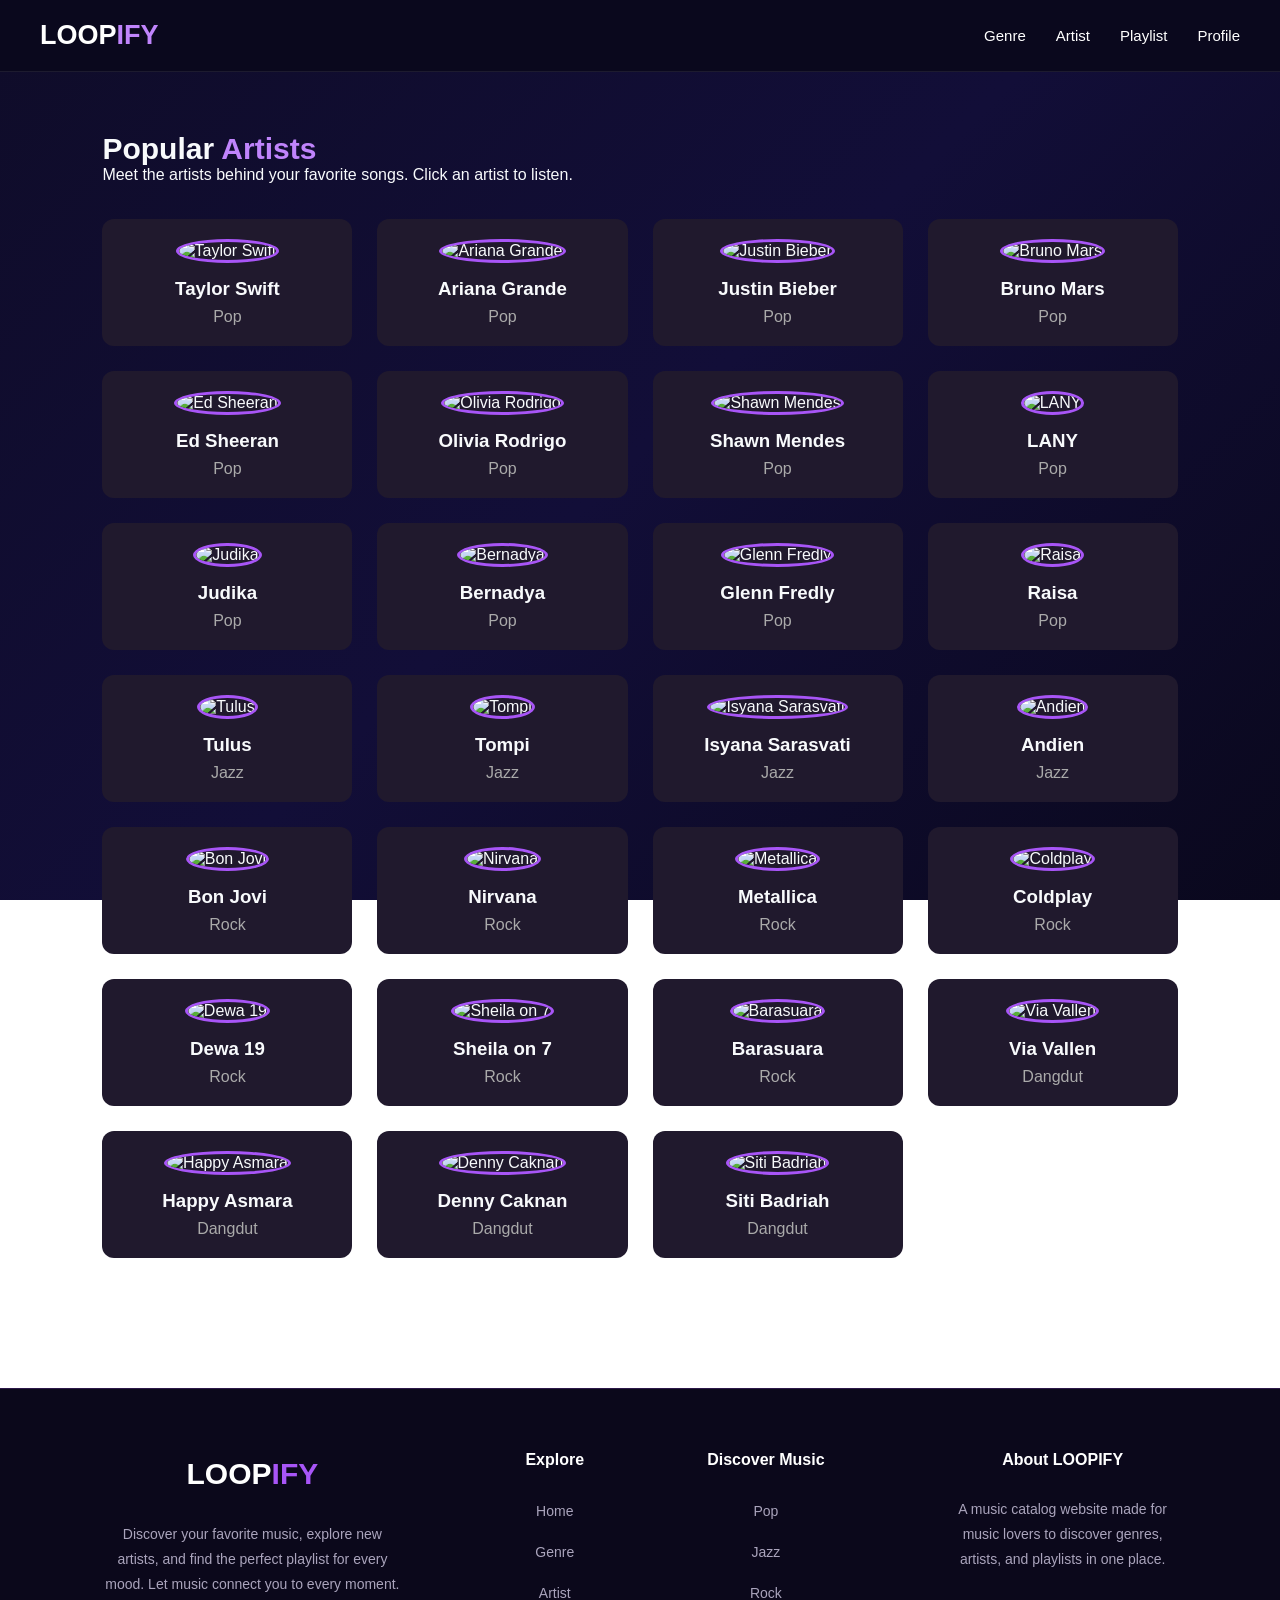
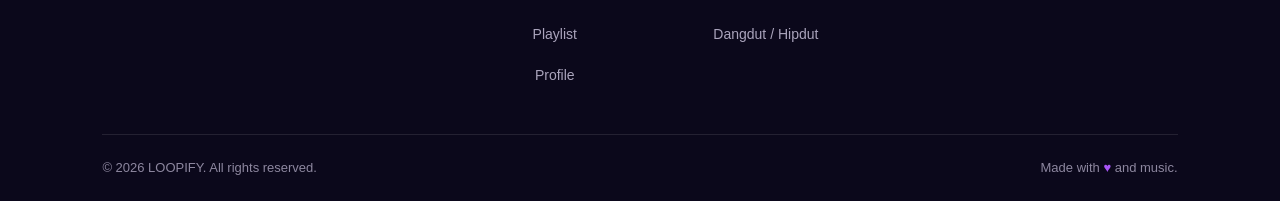
==== commit e0783053: "Perubahan footer" ====
--- a/artist.html
+++ b/artist.html
@@ -11,7 +11,9 @@
 
     <header>
         <nav class="navbar">
-            <h2 class="logo"><a href="beranda.html">LOOP<span>IFY</span></a></h2>
+           <a href="beranda.html" class="logo-link">
+    <h2 class="logo">LOOP<span>IFY</span></h2>
+</a>
             <ul>
                 <li><a href="genre.html">Genre</a></li>
                 <li><a href="artist.html">Artist</a></li>
@@ -210,11 +212,62 @@
         </div>
     </div>
 
-    <footer>
-        <h2>LOOP<span>IFY</span></h2>
-        <p>Where Technology Meets Music.</p>
-        <p>© 2026 LOOPIFY. All Rights Reserved.</p>
-    </footer>
+   <!-- FOOTER LOOPIFY -->
+<footer class="footer">
+
+    <div class="footer-container">
+
+        <!-- Brand -->
+        <div class="footer-brand">
+            <h2 class="footer-logo">LOOP<span>IFY</span></h2>
+
+            <p>
+                Discover your favorite music, explore new artists,
+                and find the perfect playlist for every mood.
+                Let music connect you to every moment.
+            </p>
+
+        </div>
+
+        <!-- Quick Links -->
+        <div class="footer-column">
+            <h3>Explore</h3>
+            <a href="beranda.html">Home</a>
+            <a href="genre.html">Genre</a>
+            <a href="artist.html">Artist</a>
+            <a href="playlist.html">Playlist</a>
+            <a href="profile.html">Profile</a>
+        </div>
+
+        <!-- Music Categories -->
+        <div class="footer-column">
+            <h3>Discover Music</h3>
+            <a href="genre.html">Pop</a>
+            <a href="genre.html">Jazz</a>
+            <a href="genre.html">Rock</a>
+            <a href="genre.html">Dangdut / Hipdut</a>
+        </div>
+
+        <!-- About -->
+        <div class="footer-column">
+            <h3>About LOOPIFY</h3>
+            <p class="footer-about">
+                A music catalog website made for music lovers
+                to discover genres, artists, and playlists
+                in one place.
+            </p>
+        </div>
+
+    </div>
+
+    <!-- Footer Bottom -->
+    <div class="footer-bottom">
+        <p>&copy; 2026 LOOPIFY. All rights reserved.</p>
+        <p>Made with <span class="footer-heart">♥</span> and music.</p>
+    </div>
+
+</footer>
+
 
 </body>
 </html>
--- a/style.css
+++ b/style.css
@@ -1,4 +1,3 @@
-/* GENERAL */
 * {
     margin: 0;
     padding: 0;
@@ -11,10 +10,12 @@
     color: white;
 }
 
-/* NAVBAR */
 header {
-    background-color: rgb(28, 28, 75);
-    padding: 20px 8%;
+    background-color: rgba(10, 8, 29, 0.7);  
+    backdrop-filter: blur(10px); 
+    padding: 20px 40px;
+    position: sticky;
+    top: 0;
 }
 
 .navbar {
@@ -49,7 +50,6 @@
     color: #c084fc;
 }
 
-/* HERO */
 .hero {
     min-height: 480px;
     display: flex;
@@ -102,57 +102,6 @@
     background-color: #7e22ce;
 }
 
-/* MUSIC SECTION */
-.music-section {
-    padding: 60px 8%;
-}
-
-.music-section h2 {
-    font-size: 30px;
-}
-
-.music-section h2 span {
-    color: #c084fc;
-}
-
-.section-desc {
-    color: #aaa;
-    margin-top: 10px;
-}
-
-.music-container {
-    display: grid;
-    grid-template-columns: repeat(4, 1fr);
-    gap: 25px;
-    margin-top: 35px;
-}
-
-.music-card {
-    background-color: #20192d;
-    padding: 15px;
-    border-radius: 12px;
-    transition: 0.3s;
-}
-
-.music-card:hover {
-    transform: translateY(-8px);
-}
-
-.music-card img {
-    width: 100%;
-    border-radius: 10px;
-}
-
-.music-card h3 {
-    margin-top: 15px;
-}
-
-.music-card p {
-    color: #aaa;
-    margin-top: 8px;
-}
-
-/* FOOTER */
 footer {
     background-color: #181225;
     text-align: center;
@@ -164,7 +113,6 @@
     color: #c084fc;
 }
 
-/* RESPONSIVE */
 @media (max-width: 768px) {
     .navbar {
         flex-direction: column;
@@ -179,140 +127,6 @@
 
     .hero h1 {
         font-size: 38px;
-    }
-
-    .music-container {
-        grid-template-columns: repeat(2, 1fr);
-    }
-}
-
-@media (max-width: 480px) {
-    .music-container {
-        grid-template-columns: 1fr;
-    }
-}
-
-/* PLAYLIST HERO */
-.playlist-hero {
-    text-align: center;
-    padding: 85px 20px;
-    background: linear-gradient(
-        120deg,
-        #100d19,
-        #49275f,
-        #181225
-    );
-}
-
-.playlist-subtitle {
-    color: #c084fc;
-    letter-spacing: 3px;
-    font-size: 13px;
-    margin-bottom: 18px;
-}
-
-.playlist-hero h1 {
-    font-size: 45px;
-    margin-bottom: 18px;
-}
-
-.playlist-hero h1 span {
-    color: #c084fc;
-}
-
-.playlist-hero p:not(.playlist-subtitle) {
-    color: #c9c2d4;
-    line-height: 1.8;
-    margin-bottom: 30px;
-}
-
-/* PLAYLIST SECTION */
-.playlist-section {
-    padding: 60px 8%;
-}
-
-.playlist-heading h2 {
-    font-size: 30px;
-}
-
-.playlist-heading h2 span {
-    color: #c084fc;
-}
-
-.playlist-heading p {
-    color: #aaa;
-    margin-top: 10px;
-}
-
-/* PLAYLIST CONTAINER */
-.playlist-container {
-    display: grid;
-    grid-template-columns: repeat(4, 1fr);
-    gap: 25px;
-    margin-top: 35px;
-}
-
-/* PLAYLIST CARD */
-.playlist-card {
-    background-color: #20192d;
-    border-radius: 12px;
-    overflow: hidden;
-    transition: 0.3s;
-}
-
-.playlist-card:hover {
-    transform: translateY(-8px);
-    box-shadow: 0 8px 20px #00000050;
-}
-
-.playlist-card img {
-    width: 100%;
-    height: 190px;
-    object-fit: cover;
-}
-
-.playlist-info {
-    padding: 18px;
-}
-
-.playlist-info h3 {
-    font-size: 20px;
-    margin-bottom: 10px;
-}
-
-.playlist-info p {
-    color: #aaa;
-    font-size: 13px;
-    line-height: 1.6;
-    margin-bottom: 15px;
-}
-
-.playlist-info ul {
-    list-style: none;
-    border-top: 1px solid #40334f;
-    padding-top: 12px;
-}
-
-.playlist-info li {
-    color: #d5c9e2;
-    font-size: 12px;
-    padding: 5px 0;
-}
-
-/* RESPONSIVE PLAYLIST */
-@media (max-width: 768px) {
-    .playlist-container {
-        grid-template-columns: repeat(2, 1fr);
-    }
-
-    .playlist-hero h1 {
-        font-size: 35px;
-    }
-}
-
-@media (max-width: 480px) {
-    .playlist-container {
-        grid-template-columns: 1fr;
     }
 }
 
--- a/artist.css
+++ b/artist.css
@@ -1,12 +1,5 @@
 /* =====================================================
-   artist.css  -  Halaman Artist LOOPIFY
-   Dipakai oleh artist.html (urutan kode mengikuti HTML:
-   header -> daftar artis -> popup -> footer)
-   ===================================================== */
-
-
-/* =====================================================
-   1. PENGATURAN DASAR (berlaku untuk semua elemen)
+    PENGATURAN DASAR (berlaku untuk semua elemen)
    ===================================================== */
 
 /* Reset: hilangkan jarak bawaan browser dan samakan jenis huruf */
@@ -27,16 +20,14 @@
     flex-direction: column;
 }
 
-
-/* =====================================================
-   2. HEADER & NAVBAR  (<header> dan <nav class="navbar">)
+/* =====================================================
+    HEADER & NAVBAR  (<header> dan <nav class="navbar">)
    ===================================================== */
 
 /* Bar atas berwarna biru tua.
    sticky + top: 0 = navbar tetap menempel di atas saat halaman di-scroll */
 header {
-    background-color: rgba(10, 8, 29, 0.7);  
-    backdrop-filter: blur(10px); 
+    background-color: rgba(10, 8, 29, 0.7);
     padding: 20px 40px;
     position: sticky;
     top: 0;
@@ -50,26 +41,14 @@
     align-items: center;
 }
 
-/* Tulisan LOOPIFY (<h2 class="logo">) */
+/* Tulisan LOOPIFY (<h2 class="logo">), sama dengan halaman teman */
 .logo {
-    font-size: 26px;
-    font-weight: 800;
-    letter-spacing: 2px;
+    font-size: 27px;
     color: white;
 }
 
-.navbar .logo a {
-    font-size: 26px;
-    font-weight: 800;
-    letter-spacing: 2px;
-    color: white;
-    text-decoration: none;
-}
-
-.navbar .logo a span {
-    font-size: 26px;
-    font-weight: 800;
-    letter-spacing: 2px;
+/* Tulisan "IFY" berwarna ungu */
+.logo span {
     color: #c084fc;
 }
 
@@ -80,7 +59,7 @@
     gap: 30px;
 }
 
-/* Tampilan link menu */
+/* Tampilan link menu (juga berlaku untuk link logo) */
 .navbar a {
     text-decoration: none;
     color: white;
@@ -93,9 +72,8 @@
     color: #c084fc;
 }
 
-
-/* =====================================================
-   3. BAGIAN DAFTAR ARTIS  (<section class="artist-section">)
+/* =====================================================
+    BAGIAN DAFTAR ARTIS  (<section class="artist-section">)
    ===================================================== */
 
 /* Jarak di sekeliling seluruh bagian artis */
@@ -172,7 +150,7 @@
 
 
 /* =====================================================
-   5. POPUP LAGU  (<div class="modal-overlay"> dari HTML)
+    POPUP LAGU  (<div class="modal-overlay"> dari HTML)
    Cara kerja: kartu menuju #modal-nama-artis, dan popup
    yang id-nya cocok akan tampil lewat :target (tanpa JavaScript)
    ===================================================== */
@@ -238,7 +216,7 @@
 
 
 /* =====================================================
-   6. DAFTAR LAGU & PEMUTAR AUDIO DI DALAM POPUP
+    DAFTAR LAGU & PEMUTAR AUDIO DI DALAM POPUP
    ===================================================== */
 
 /* Pembungkus semua lagu: tersusun ke bawah dengan jarak antar lagu */
@@ -284,7 +262,7 @@
 
 
 /* =====================================================
-   7. TAMPILAN HP / LAYAR KECIL (kartu & popup)
+    TAMPILAN HP / LAYAR KECIL (kartu & popup)
    ===================================================== */
 
 /* Layar sedang (tablet): kartu artis jadi 2 kolom */
@@ -312,26 +290,117 @@
 }
 
 
-/* =====================================================
-   8. FOOTER  (<footer>)
-   ===================================================== */
-
-/* Bagian bawah halaman */
-footer {
-    background-color: #181225;
-    text-align: center;
-    padding: 30px;
-    line-height: 2;
-}
-
-/* Tulisan "IFY" di footer berwarna ungu */
-footer span {
-    color: #c084fc;
-}
-
-
-/* =====================================================
-   9. TAMPILAN HP UNTUK NAVBAR
+/* =========================
+   FOOTER LOOPIFY
+========================= */
+.footer {
+    background: #0b081b;
+    padding: 55px 8% 20px;
+    margin-top: 70px;
+    border-top: 1px solid rgba(168, 85, 247, 0.2);
+}
+
+.footer-container {
+    display: flex;
+    justify-content: space-between;
+    align-items: flex-start;
+    gap: 45px;
+    flex-wrap: wrap;
+}
+
+/* BRAND */
+.footer-brand {
+    max-width: 300px;
+}
+
+.footer-logo {
+    font-size: 30px;
+    font-weight: bold;
+    margin-bottom: 18px;
+    color: white;
+}
+
+.footer-logo span {
+    color: #a855f7;
+}
+
+.footer-brand p {
+    font-size: 14px;
+    color: #aaa4bc;
+    line-height: 1.8;
+}
+
+/* FOOTER LINKS */
+.footer-column {
+    display: flex;
+    flex-direction: column;
+    gap: 13px;
+}
+
+.footer-column h3 {
+    color: white;
+    font-size: 16px;
+    margin-bottom: 8px;
+}
+
+.footer-column a {
+    text-decoration: none;
+    color: #aaa4bc;
+    font-size: 14px;
+    transition: 0.3s;
+}
+
+.footer-column a:hover {
+    color: #a855f7;
+    padding-left: 5px;
+}
+
+.footer-about {
+    color: #aaa4bc;
+    font-size: 14px;
+    line-height: 1.8;
+    max-width: 230px;
+}
+
+/* FOOTER BOTTOM */
+.footer-bottom {
+    display: flex;
+    justify-content: space-between;
+    align-items: center;
+    gap: 15px;
+    flex-wrap: wrap;
+    border-top: 1px solid rgba(255, 255, 255, 0.1);
+    margin-top: 45px;
+    padding-top: 20px;
+}
+
+.footer-bottom p {
+    color: #8d879f;
+    font-size: 13px;
+}
+
+.footer-heart {
+    color: #a855f7;
+}
+
+/* RESPONSIVE */
+@media (max-width: 768px) {
+    .footer-container {
+        gap: 35px;
+    }
+
+    .footer-brand {
+        max-width: 100%;
+    }
+
+    .footer-bottom {
+        flex-direction: column;
+        align-items: flex-start;
+    }
+}
+
+/* =====================================================
+    TAMPILAN HP UNTUK NAVBAR
    (.hero dan .music-container tidak dipakai di artist.html,
     kemungkinan sisa dari halaman lain; boleh dihapus nanti)
    ===================================================== */
@@ -363,4 +432,26 @@
     .music-container {
         grid-template-columns: 1fr;
     }
+}
+
+/* =====================================================
+    NAVBAR SOLID (tanpa blur dan tanpa tembus pandang)
+   Ditaruh paling bawah supaya menimpa aturan dari file CSS lain
+   ===================================================== */
+header,
+header:first-of-type {
+    position: sticky;
+    top: 0;
+    z-index: 1000;
+    background-color: #0a081d;
+    backdrop-filter: none;
+    -webkit-backdrop-filter: none;
+    border-bottom: 1px solid rgba(255, 255, 255, 0.08);
+}
+
+header .navbar {
+    background-color: transparent;
+    backdrop-filter: none;
+    -webkit-backdrop-filter: none;
+    border-bottom: none;
 }
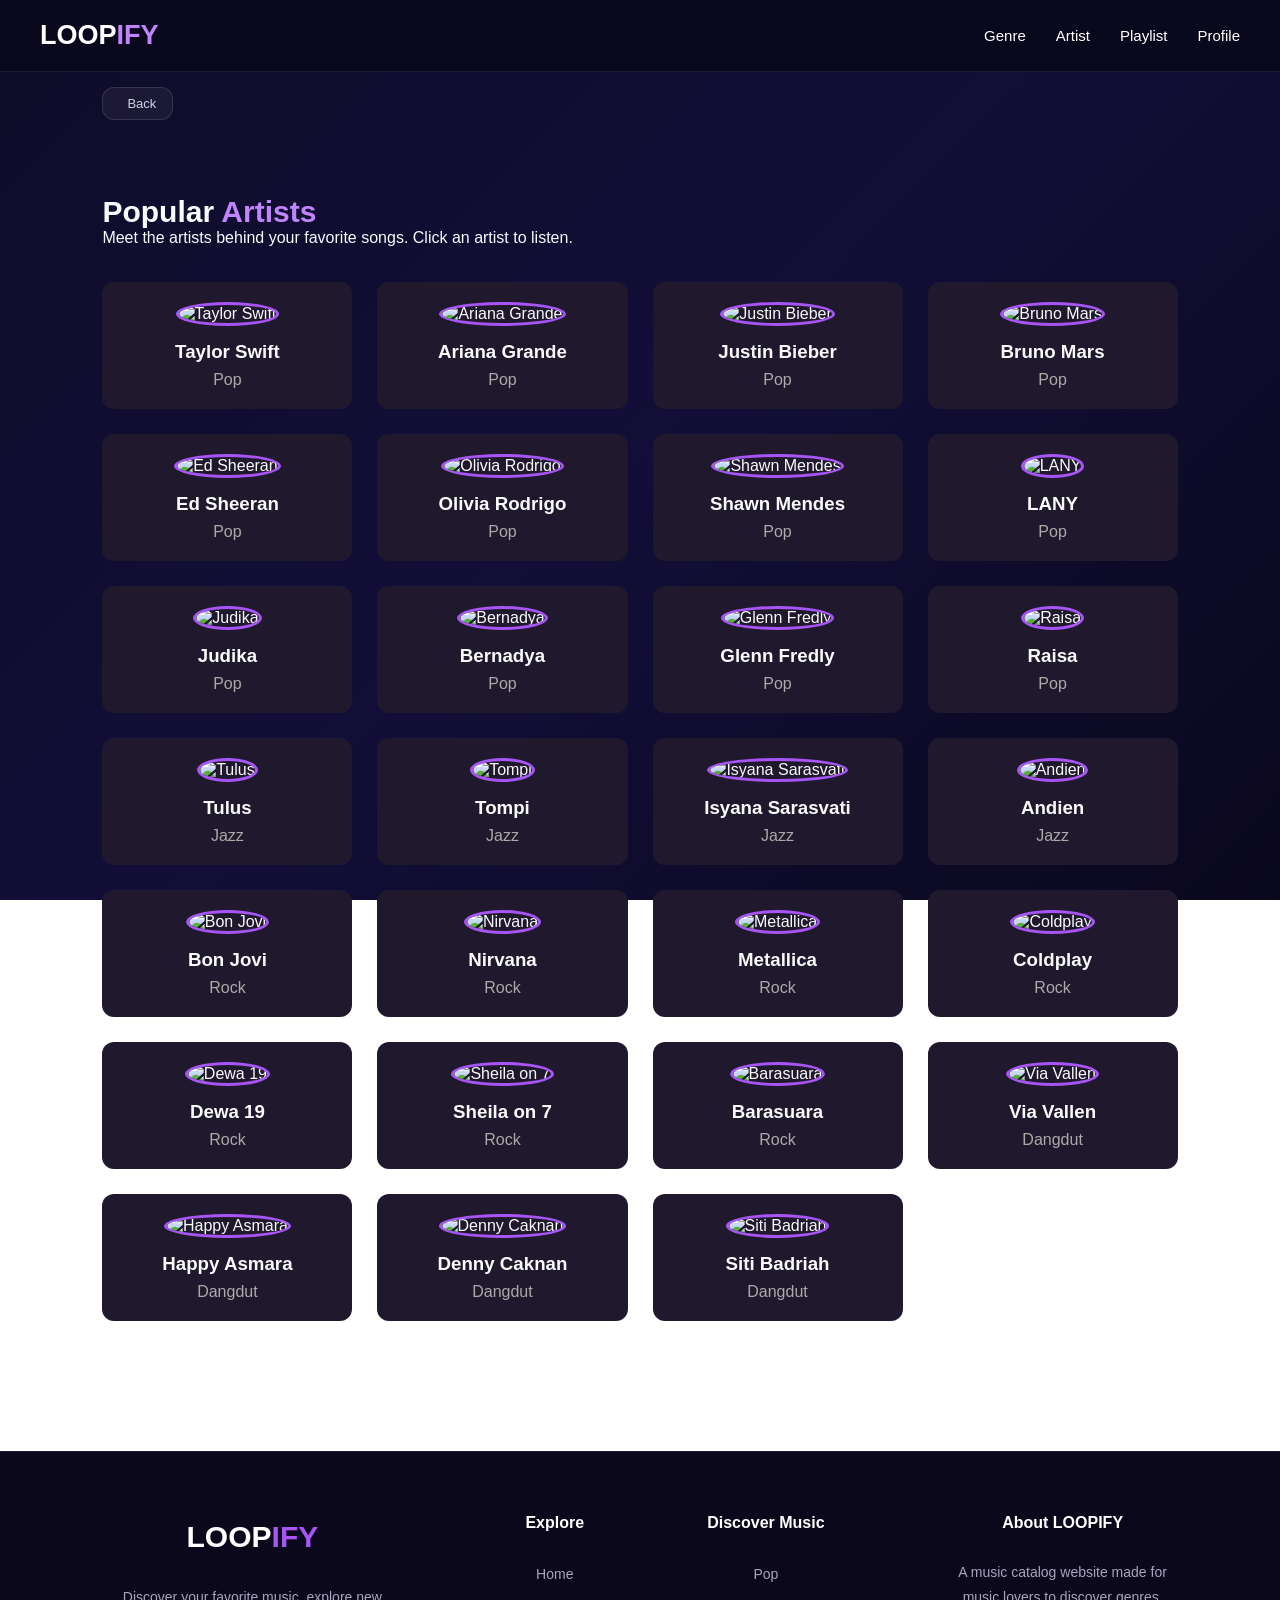
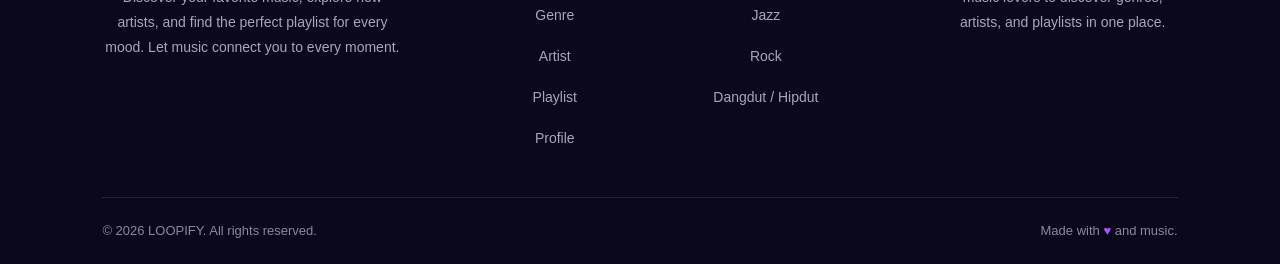
==== commit 27f52e0f: "menghapus foto dan update website" ====
--- a/artist.html
+++ b/artist.html
@@ -23,6 +23,13 @@
         </nav>
     </header>
 
+    <!-- BACK BUTTON -->
+    <div class="back-container">
+        <a href="beranda.html" class="back-button">
+            <i class="fa-solid fa-arrow-left"></i> Back
+        </a>
+    </div>
+
     <section class="artist-section">
         <h2>Popular <span>Artists</span></h2>
         <p class="section-desc">
--- a/artist.css
+++ b/artist.css
@@ -70,6 +70,33 @@
 /* Link menu berubah ungu saat kursor diarahkan */
 .navbar a:hover {
     color: #c084fc;
+}
+
+.back-container {
+    display: flex;
+    align-items: center;
+    padding: 15px 8%;
+}
+
+.back-button {
+    display: inline-flex;
+    align-items: center;
+    gap: 8px;
+    padding: 8px 16px;
+    border-radius: 12px;
+    font-size: 13px;
+    font-weight: 500;
+    text-decoration: none;
+    color: #cbd5e1;
+    background-color: rgba(255, 255, 255, 0.05);
+    border: 1px solid rgba(255, 255, 255, 0.12);
+    transition: all 0.2s;
+}
+
+.back-button:hover {
+    color: #ffffff;
+    border-color: #c084fc;
+    background-color: rgba(168, 85, 247, 0.15);
 }
 
 /* =====================================================
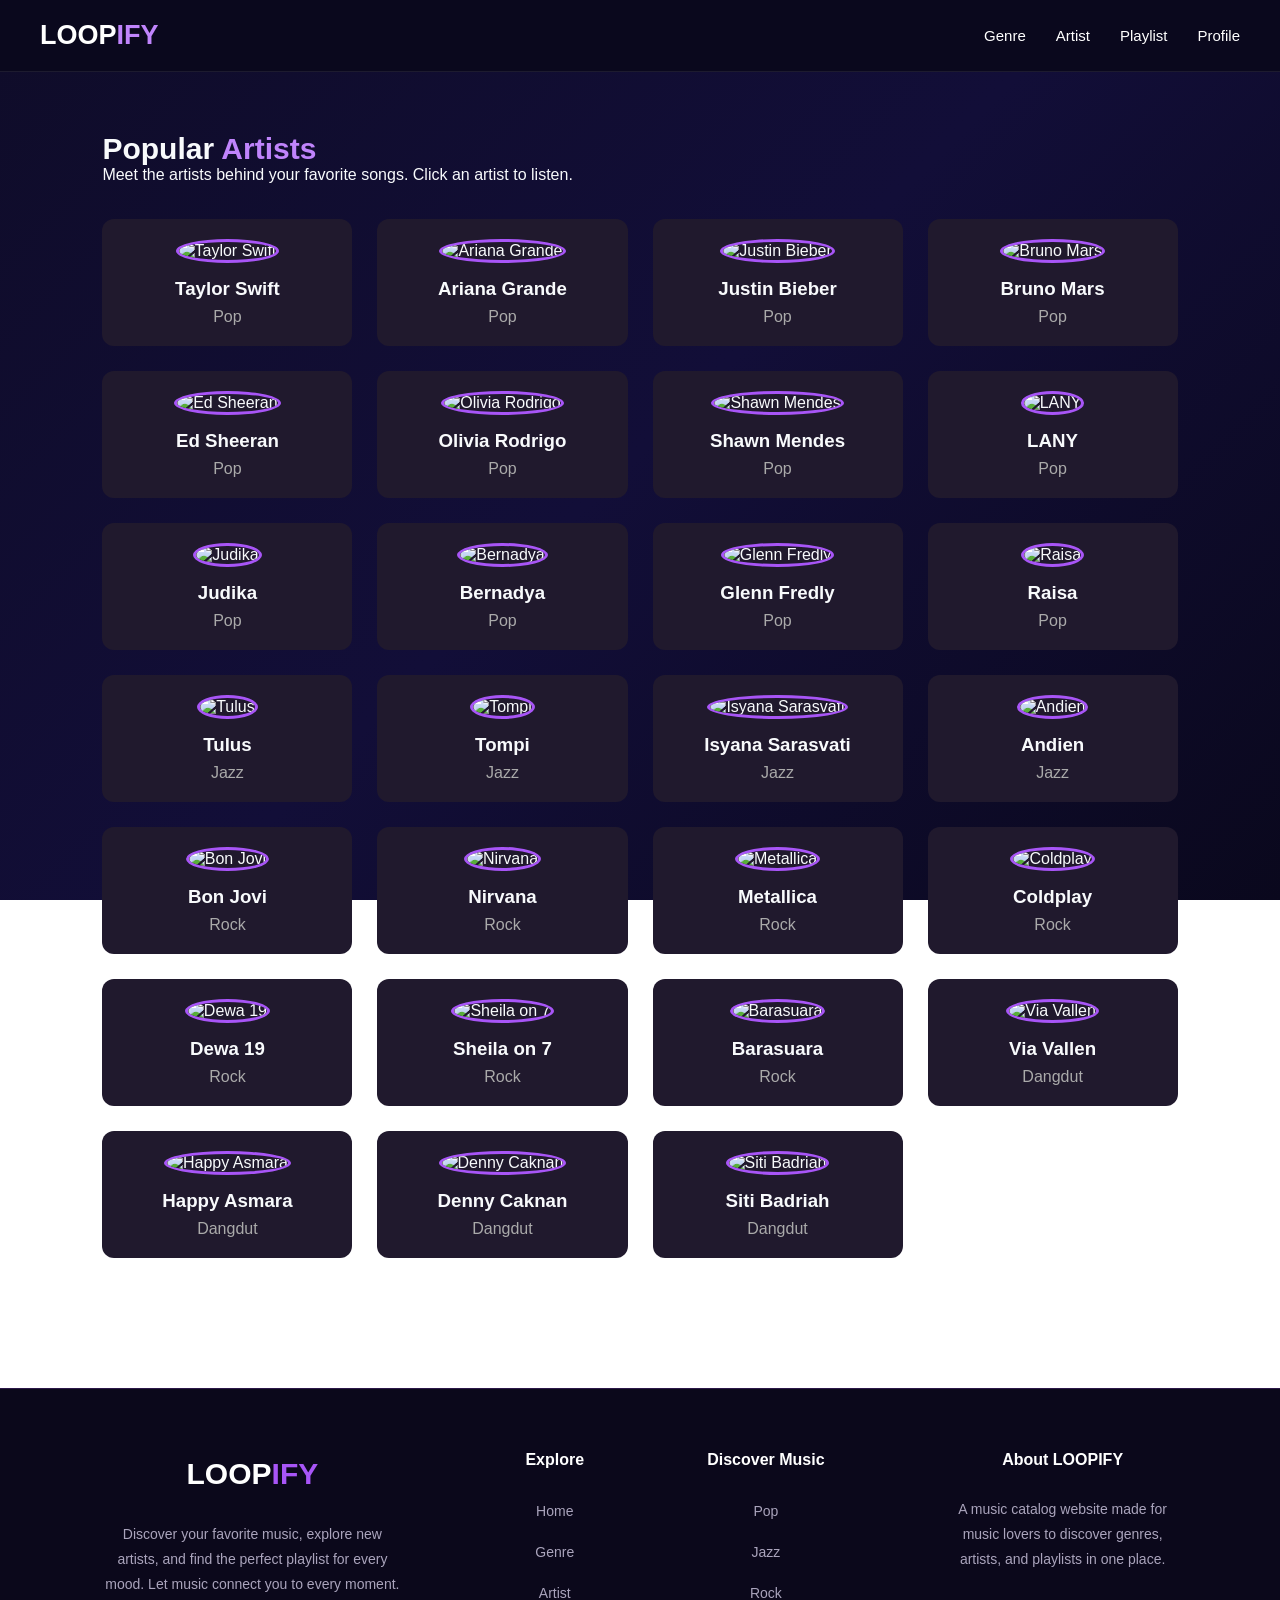
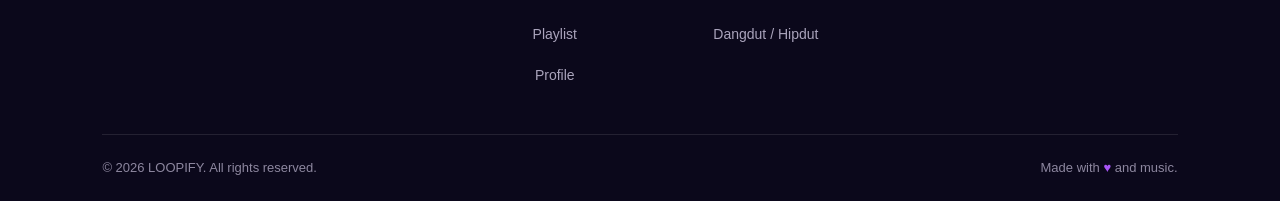
==== commit 9d812f03: "update website" ====
--- a/artist.html
+++ b/artist.html
@@ -23,13 +23,6 @@
         </nav>
     </header>
 
-    <!-- BACK BUTTON -->
-    <div class="back-container">
-        <a href="beranda.html" class="back-button">
-            <i class="fa-solid fa-arrow-left"></i> Back
-        </a>
-    </div>
-
     <section class="artist-section">
         <h2>Popular <span>Artists</span></h2>
         <p class="section-desc">
--- a/style.css
+++ b/style.css
@@ -11,11 +11,12 @@
 }
 
 header {
-    background-color: rgba(10, 8, 29, 0.7);  
-    backdrop-filter: blur(10px); 
+    background-color: rgba(10, 8, 29, 0.7);
+    backdrop-filter: blur(10px);
     padding: 20px 40px;
     position: sticky;
     top: 0;
+    z-index: 1000;
 }
 
 .navbar {
@@ -148,3 +149,108 @@
     border-color: #ffffff;
 }
 
+.footer {
+    background: #0b081b;
+    padding: 55px 8% 20px;
+    margin-top: 70px;
+    border-top: 1px solid rgba(168, 85, 247, 0.2);
+}
+
+.footer-container {
+    display: flex;
+    justify-content: space-between;
+    align-items: flex-start;
+    gap: 45px;
+    flex-wrap: wrap;
+}
+
+/* BRAND */
+.footer-brand {
+    max-width: 300px;
+}
+
+.footer-logo {
+    font-size: 30px;
+    font-weight: bold;
+    margin-bottom: 18px;
+    color: white;
+}
+
+.footer-logo span {
+    color: #a855f7;
+}
+
+.footer-brand p {
+    font-size: 14px;
+    color: #aaa4bc;
+    line-height: 1.8;
+}
+
+/* FOOTER LINKS */
+.footer-column {
+    display: flex;
+    flex-direction: column;
+    gap: 13px;
+}
+
+.footer-column h3 {
+    color: white;
+    font-size: 16px;
+    margin-bottom: 8px;
+}
+
+.footer-column a {
+    text-decoration: none;
+    color: #aaa4bc;
+    font-size: 14px;
+    transition: 0.3s;
+}
+
+.footer-column a:hover {
+    color: #a855f7;
+    padding-left: 5px;
+}
+
+.footer-about {
+    color: #aaa4bc;
+    font-size: 14px;
+    line-height: 1.8;
+    max-width: 230px;
+}
+
+/* FOOTER BOTTOM */
+.footer-bottom {
+    display: flex;
+    justify-content: space-between;
+    align-items: center;
+    gap: 15px;
+    flex-wrap: wrap;
+    border-top: 1px solid rgba(255, 255, 255, 0.1);
+    margin-top: 45px;
+    padding-top: 20px;
+}
+
+.footer-bottom p {
+    color: #8d879f;
+    font-size: 13px;
+}
+
+.footer-heart {
+    color: #a855f7;
+}
+
+/* RESPONSIVE */
+@media (max-width: 768px) {
+    .footer-container {
+        gap: 35px;
+    }
+
+    .footer-brand {
+        max-width: 100%;
+    }
+
+    .footer-bottom {
+        flex-direction: column;
+        align-items: flex-start;
+    }
+}
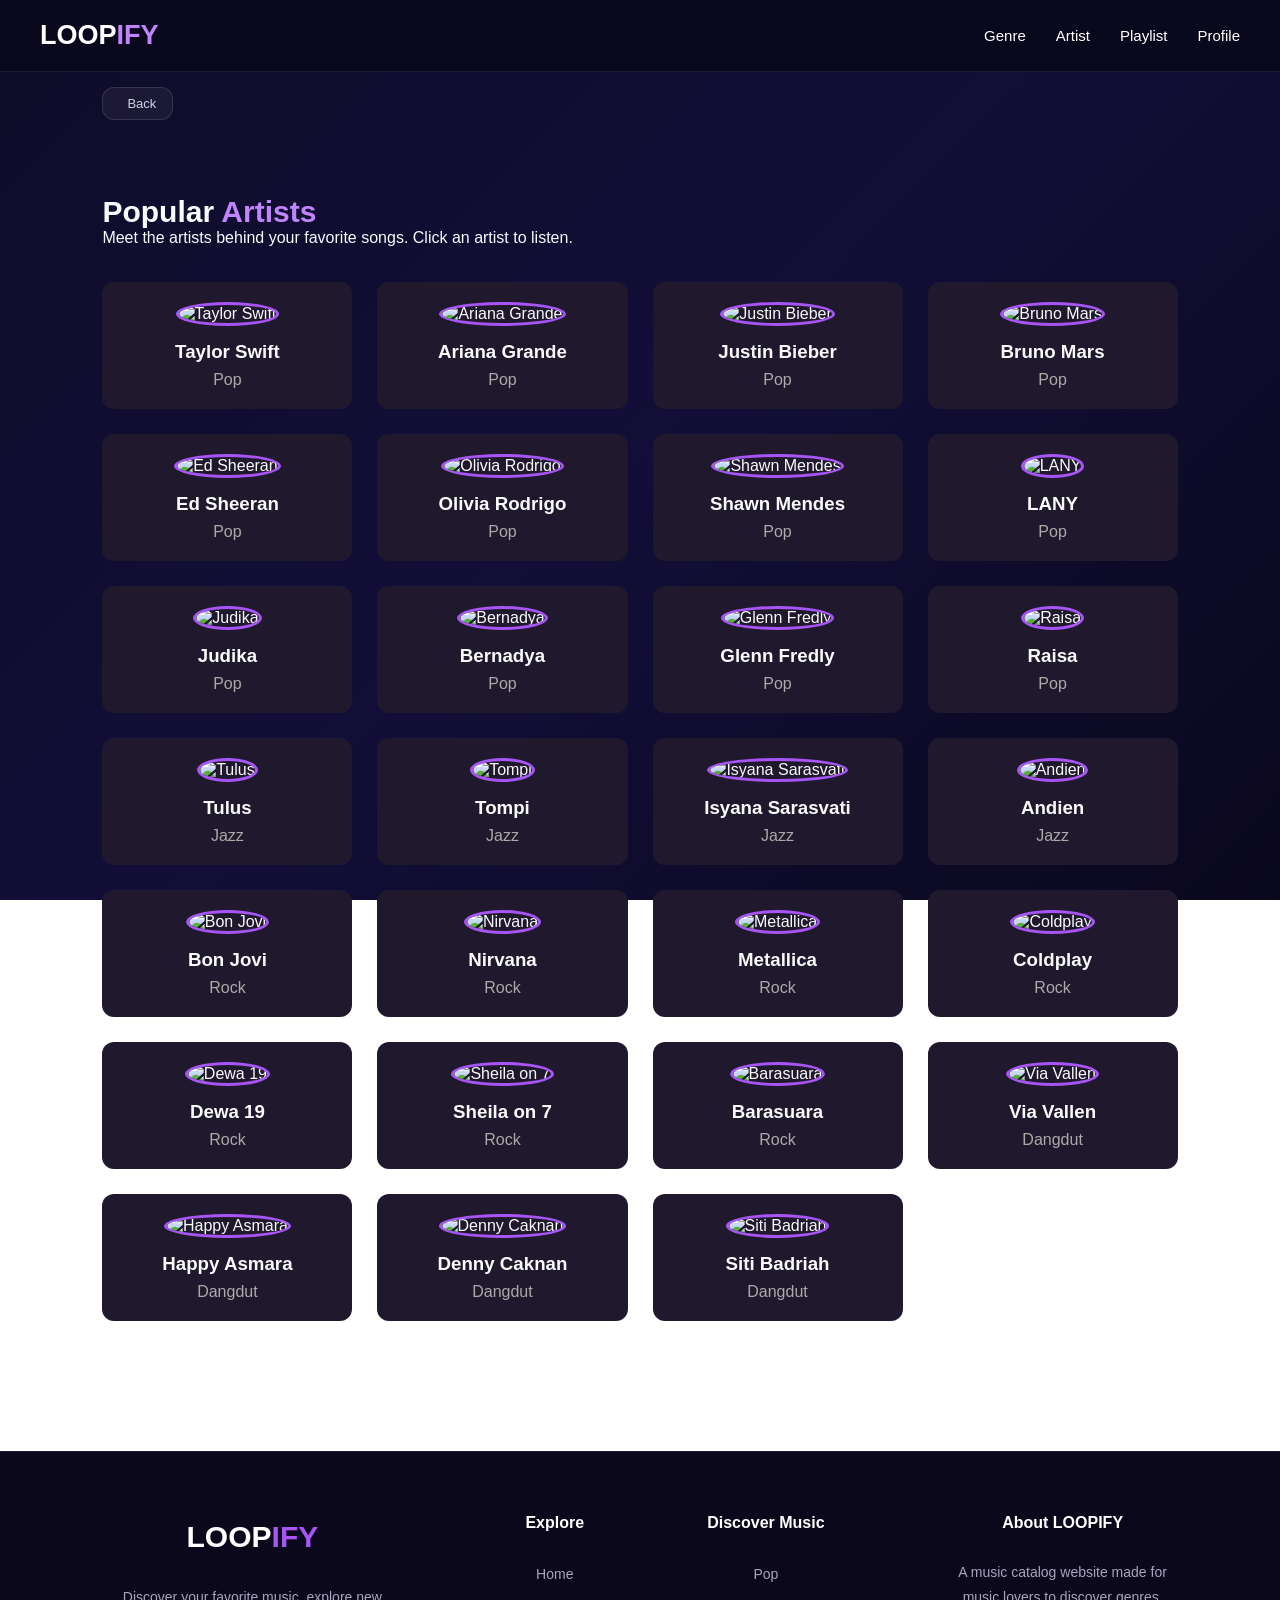
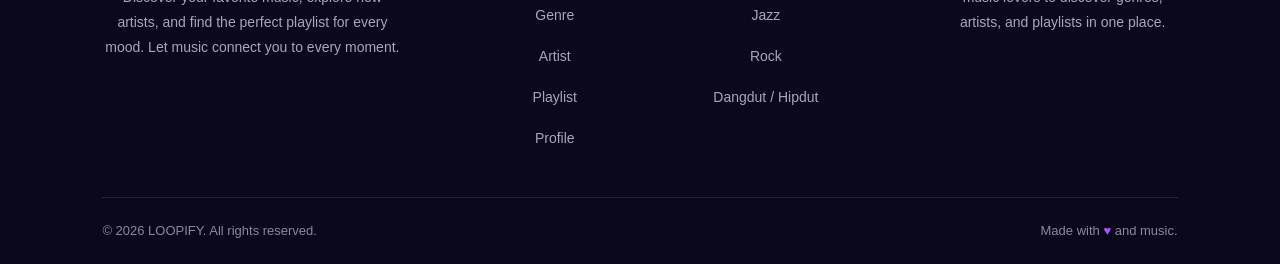
==== commit bc1d2c66: "update login" ====
--- a/artist.html
+++ b/artist.html
@@ -23,6 +23,12 @@
         </nav>
     </header>
 
+    <div class="back-container">
+        <a href="beranda.html" class="back-button">
+            <i class="fa-solid fa-arrow-left"></i> Back
+        </a>
+    </div>
+
     <section class="artist-section">
         <h2>Popular <span>Artists</span></h2>
         <p class="section-desc">
@@ -31,7 +37,6 @@
 
         <div class="artist-container">
 
-            <!-- POP -->
             <a class="artist-card" href="#modal-taylor-swift">
                 <img src="https://preview.redd.it/photos-from-taylors-new-york-times-interview-some-cute-then-v0-zrrhuvo741yg1.png?width=1080&crop=smart&auto=webp&s=da31e87f6e4557379a251ec9794d1329b7fd9bc9" alt="Taylor Swift">
                 <h3>Taylor Swift</h3>
@@ -104,7 +109,6 @@
                 <p>Pop</p>
             </a>
 
-            <!-- JAZZ -->
             <a class="artist-card" href="#modal-tulus">
                 <img src="https://assets.ladiestory.id/gallery/1690093732345111846-tulus.jpg" alt="Tulus">
                 <h3>Tulus</h3>
@@ -129,7 +133,6 @@
                 <p>Jazz</p>
             </a>
 
-            <!-- ROCK -->
             <a class="artist-card" href="#modal-bon-jovi">
                 <img src="https://assets-a1.kompasiana.com/items/album/2018/03/06/bon-jovi-1987-billboard-1548-5a9e9e3016835f4e761b30b2.jpg" alt="Bon Jovi">
                 <h3>Bon Jovi</h3>
@@ -172,7 +175,6 @@
                 <p>Rock</p>
             </a>
 
-            <!-- DANGDUT / KOPLO -->
             <a class="artist-card" href="#modal-via-vallen">
                 <img src="https://yt3.googleusercontent.com/ytc/AIdro_ngIs-DcbCpvfc4q476H3hFu14YUiQ0V7X35rcDe4CwpPo=s900-c-k-c0x00ffffff-no-rj" alt="Via Vallen">
                 <h3>Via Vallen</h3>
@@ -201,7 +203,6 @@
     </section>
 
 
-    <!-- 1. Taylor Swift -->
     <div id="modal-taylor-swift" class="modal-overlay">
         <div class="modal-box">
             <a href="#close" class="tombol-tutup">&times;</a>
@@ -212,12 +213,10 @@
         </div>
     </div>
 
-   <!-- FOOTER LOOPIFY -->
 <footer class="footer">
 
     <div class="footer-container">
 
-        <!-- Brand -->
         <div class="footer-brand">
             <h2 class="footer-logo">LOOP<span>IFY</span></h2>
 
@@ -229,7 +228,6 @@
 
         </div>
 
-        <!-- Quick Links -->
         <div class="footer-column">
             <h3>Explore</h3>
             <a href="beranda.html">Home</a>
@@ -248,7 +246,6 @@
             <a href="genre.html">Dangdut / Hipdut</a>
         </div>
 
-        <!-- About -->
         <div class="footer-column">
             <h3>About LOOPIFY</h3>
             <p class="footer-about">
@@ -260,7 +257,6 @@
 
     </div>
 
-    <!-- Footer Bottom -->
     <div class="footer-bottom">
         <p>&copy; 2026 LOOPIFY. All rights reserved.</p>
         <p>Made with <span class="footer-heart">♥</span> and music.</p>
--- a/style.css
+++ b/style.css
@@ -11,12 +11,11 @@
 }
 
 header {
-    background-color: rgba(10, 8, 29, 0.7);
-    backdrop-filter: blur(10px);
+    background-color: rgba(10, 8, 29, 0.7);  
+    backdrop-filter: blur(10px); 
     padding: 20px 40px;
     position: sticky;
     top: 0;
-    z-index: 1000;
 }
 
 .navbar {
@@ -114,23 +113,6 @@
     color: #c084fc;
 }
 
-@media (max-width: 768px) {
-    .navbar {
-        flex-direction: column;
-        gap: 20px;
-    }
-
-    .navbar ul {
-        flex-wrap: wrap;
-        justify-content: center;
-        gap: 15px;
-    }
-
-    .hero h1 {
-        font-size: 38px;
-    }
-}
-
 .logout-btn {
     padding: 6px 14px;
     border-radius: 999px;
@@ -164,7 +146,6 @@
     flex-wrap: wrap;
 }
 
-/* BRAND */
 .footer-brand {
     max-width: 300px;
 }
@@ -186,7 +167,6 @@
     line-height: 1.8;
 }
 
-/* FOOTER LINKS */
 .footer-column {
     display: flex;
     flex-direction: column;
@@ -218,7 +198,6 @@
     max-width: 230px;
 }
 
-/* FOOTER BOTTOM */
 .footer-bottom {
     display: flex;
     justify-content: space-between;
@@ -237,20 +216,4 @@
 
 .footer-heart {
     color: #a855f7;
-}
-
-/* RESPONSIVE */
-@media (max-width: 768px) {
-    .footer-container {
-        gap: 35px;
-    }
-
-    .footer-brand {
-        max-width: 100%;
-    }
-
-    .footer-bottom {
-        flex-direction: column;
-        align-items: flex-start;
-    }
 }
--- a/artist.css
+++ b/artist.css
@@ -1,8 +1,3 @@
-/* =====================================================
-    PENGATURAN DASAR (berlaku untuk semua elemen)
-   ===================================================== */
-
-/* Reset: hilangkan jarak bawaan browser dan samakan jenis huruf */
 * {
     margin: 0;
     padding: 0;
@@ -10,7 +5,6 @@
     font-family: 'Segoe UI', Tahoma, Geneva, Verdana, sans-serif;
 }
 
-/* Latar belakang dan warna tulisan seluruh halaman <body> */
 body {
     background: linear-gradient(135deg, #0f0c29, #120e38, #0a081d);
     background-attachment: fixed;
@@ -20,12 +14,6 @@
     flex-direction: column;
 }
 
-/* =====================================================
-    HEADER & NAVBAR  (<header> dan <nav class="navbar">)
-   ===================================================== */
-
-/* Bar atas berwarna biru tua.
-   sticky + top: 0 = navbar tetap menempel di atas saat halaman di-scroll */
 header {
     background-color: rgba(10, 8, 29, 0.7);
     padding: 20px 40px;
@@ -34,32 +22,27 @@
     z-index: 1000;
 }
 
-/* Logo di kiri, menu di kanan */
 .navbar {
     display: flex;
     justify-content: space-between;
     align-items: center;
 }
 
-/* Tulisan LOOPIFY (<h2 class="logo">), sama dengan halaman teman */
 .logo {
     font-size: 27px;
     color: white;
 }
 
-/* Tulisan "IFY" berwarna ungu */
 .logo span {
     color: #c084fc;
 }
 
-/* Daftar menu (Home, Genre, Artist, Playlist, Profile) berjajar ke samping */
 .navbar ul {
     display: flex;
     list-style: none;
     gap: 30px;
 }
 
-/* Tampilan link menu (juga berlaku untuk link logo) */
 .navbar a {
     text-decoration: none;
     color: white;
@@ -67,7 +50,6 @@
     transition: 0.3s;
 }
 
-/* Link menu berubah ungu saat kursor diarahkan */
 .navbar a:hover {
     color: #c084fc;
 }
@@ -99,26 +81,18 @@
     background-color: rgba(168, 85, 247, 0.15);
 }
 
-/* =====================================================
-    BAGIAN DAFTAR ARTIS  (<section class="artist-section">)
-   ===================================================== */
-
-/* Jarak di sekeliling seluruh bagian artis */
 .artist-section {
     padding: 60px 8%;
 }
 
-/* Judul "Popular Artists" */
 .artist-section h2 {
     font-size: 30px;
 }
 
-/* Kata "Artists" berwarna ungu */
 .artist-section h2 span {
     color: #c084fc;
 }
 
-/* Kotak pembungkus semua kartu: tersusun 4 kolom (grid) */
 .artist-container {
     display: grid;
     grid-template-columns: repeat(4, 1fr);
@@ -126,12 +100,6 @@
     margin-top: 35px;
 }
 
-
-/* =====================================================
-   4. KARTU ARTIS  (<a class="artist-card">)
-   ===================================================== */
-
-/* Kotak kartu tiap artis */
 .artist-card {
     background-color: #20192d;
     padding: 20px 15px;
@@ -140,13 +108,11 @@
     transition: 0.3s;
 }
 
-/* Efek kartu naik sedikit dan bercahaya ungu saat kursor di atasnya */
 .artist-card:hover {
     transform: translateY(-8px);
     box-shadow: 0 8px 20px rgba(168, 85, 247, 0.25);
 }
 
-/* Foto artis: bulat, 150px, dengan garis ungu */
 .artist-card img {
     width: 150px;
     height: 150px;
@@ -155,19 +121,15 @@
     border: 3px solid #a855f7;
 }
 
-/* Nama artis (<h3>) */
 .artist-card h3 {
     margin-top: 15px;
 }
 
-/* Genre artis (<p>) berwarna abu-abu */
 .artist-card p {
     color: #aaa;
     margin-top: 8px;
 }
 
-/* Kartu berupa link: hilangkan garis bawah dan warna biru bawaan link,
-   kursor berubah jadi tangan supaya terlihat bisa diklik */
 a.artist-card {
     display: block;
     color: inherit;
@@ -175,15 +137,6 @@
     cursor: pointer;
 }
 
-
-/* =====================================================
-    POPUP LAGU  (<div class="modal-overlay"> dari HTML)
-   Cara kerja: kartu menuju #modal-nama-artis, dan popup
-   yang id-nya cocok akan tampil lewat :target (tanpa JavaScript)
-   ===================================================== */
-
-/* Lapisan gelap menutupi seluruh layar. Awalnya disembunyikan (display: none).
-   z-index 2000 supaya popup berada di atas navbar (navbar = 1000) */
 .modal-overlay {
     display: none;
     position: fixed;
@@ -195,13 +148,10 @@
     z-index: 2000;
 }
 
-/* Popup tampil saat id-nya sedang dituju oleh link (:target) */
 .modal-overlay:target {
     display: flex;
 }
 
-/* Kotak popup berwarna ungu gelap dengan garis ungu.
-   Jika isinya panjang, kotak bisa di-scroll (overflow-y: auto) */
 .modal-box {
     position: relative;
     width: 100%;
@@ -216,7 +166,6 @@
     box-shadow: 0 10px 30px rgba(0, 0, 0, 0.6);
 }
 
-/* Nama artis di dalam popup (<h2>) */
 .modal-box h2 {
     color: #c084fc;
     font-size: 24px;
@@ -224,7 +173,6 @@
     padding-right: 35px;
 }
 
-/* Tombol silang (×) di pojok kanan atas popup untuk menutup */
 .tombol-tutup {
     position: absolute;
     top: 12px;
@@ -236,24 +184,16 @@
     transition: 0.2s;
 }
 
-/* Tombol silang berubah ungu saat kursor diarahkan */
 .tombol-tutup:hover {
     color: #c084fc;
 }
 
-
-/* =====================================================
-    DAFTAR LAGU & PEMUTAR AUDIO DI DALAM POPUP
-   ===================================================== */
-
-/* Pembungkus semua lagu: tersusun ke bawah dengan jarak antar lagu */
 .list-lagu {
     display: flex;
     flex-direction: column;
     gap: 12px;
 }
 
-/* Satu baris lagu (<div class="item-lagu">): judul di kiri, pemutar di kanan */
 .item-lagu {
     display: flex;
     justify-content: space-between;
@@ -266,60 +206,24 @@
     flex-wrap: wrap;
 }
 
-/* Judul lagu */
 .item-lagu span {
     font-size: 14px;
     font-weight: 500;
     color: #f3e8ff;
 }
 
-/* Pemutar audio (<audio controls>) */
 .item-lagu audio {
     height: 34px;
     max-width: 240px;
     border-radius: 20px;
 }
 
-/* Tulisan "Lagu belum tersedia." untuk artis yang belum punya lagu */
 .info-lagu {
     color: #aaa;
     text-align: center;
     padding: 10px 0;
 }
 
-
-/* =====================================================
-    TAMPILAN HP / LAYAR KECIL (kartu & popup)
-   ===================================================== */
-
-/* Layar sedang (tablet): kartu artis jadi 2 kolom */
-@media (max-width: 768px) {
-    .artist-container {
-        grid-template-columns: repeat(2, 1fr);
-    }
-}
-
-/* Layar kecil (HP): kartu jadi 1 kolom, judul lagu dan pemutar tersusun ke bawah */
-@media (max-width: 480px) {
-    .artist-container {
-        grid-template-columns: 1fr;
-    }
-
-    .item-lagu {
-        flex-direction: column;
-        align-items: flex-start;
-    }
-
-    .item-lagu audio {
-        width: 100%;
-        max-width: 100%;
-    }
-}
-
-
-/* =========================
-   FOOTER LOOPIFY
-========================= */
 .footer {
     background: #0b081b;
     padding: 55px 8% 20px;
@@ -335,7 +239,6 @@
     flex-wrap: wrap;
 }
 
-/* BRAND */
 .footer-brand {
     max-width: 300px;
 }
@@ -357,7 +260,6 @@
     line-height: 1.8;
 }
 
-/* FOOTER LINKS */
 .footer-column {
     display: flex;
     flex-direction: column;
@@ -389,7 +291,6 @@
     max-width: 230px;
 }
 
-/* FOOTER BOTTOM */
 .footer-bottom {
     display: flex;
     justify-content: space-between;
@@ -410,61 +311,6 @@
     color: #a855f7;
 }
 
-/* RESPONSIVE */
-@media (max-width: 768px) {
-    .footer-container {
-        gap: 35px;
-    }
-
-    .footer-brand {
-        max-width: 100%;
-    }
-
-    .footer-bottom {
-        flex-direction: column;
-        align-items: flex-start;
-    }
-}
-
-/* =====================================================
-    TAMPILAN HP UNTUK NAVBAR
-   (.hero dan .music-container tidak dipakai di artist.html,
-    kemungkinan sisa dari halaman lain; boleh dihapus nanti)
-   ===================================================== */
-
-/* Layar sedang: logo di atas, menu di bawahnya dan boleh turun baris */
-@media (max-width: 768px) {
-    .navbar {
-        flex-direction: column;
-        gap: 20px;
-    }
-
-    .navbar ul {
-        flex-wrap: wrap;
-        justify-content: center;
-        gap: 15px;
-    }
-
-    .hero h1 {
-        font-size: 38px;
-    }
-
-    .music-container {
-        grid-template-columns: repeat(2, 1fr);
-    }
-}
-
-/* Layar kecil */
-@media (max-width: 480px) {
-    .music-container {
-        grid-template-columns: 1fr;
-    }
-}
-
-/* =====================================================
-    NAVBAR SOLID (tanpa blur dan tanpa tembus pandang)
-   Ditaruh paling bawah supaya menimpa aturan dari file CSS lain
-   ===================================================== */
 header,
 header:first-of-type {
     position: sticky;
